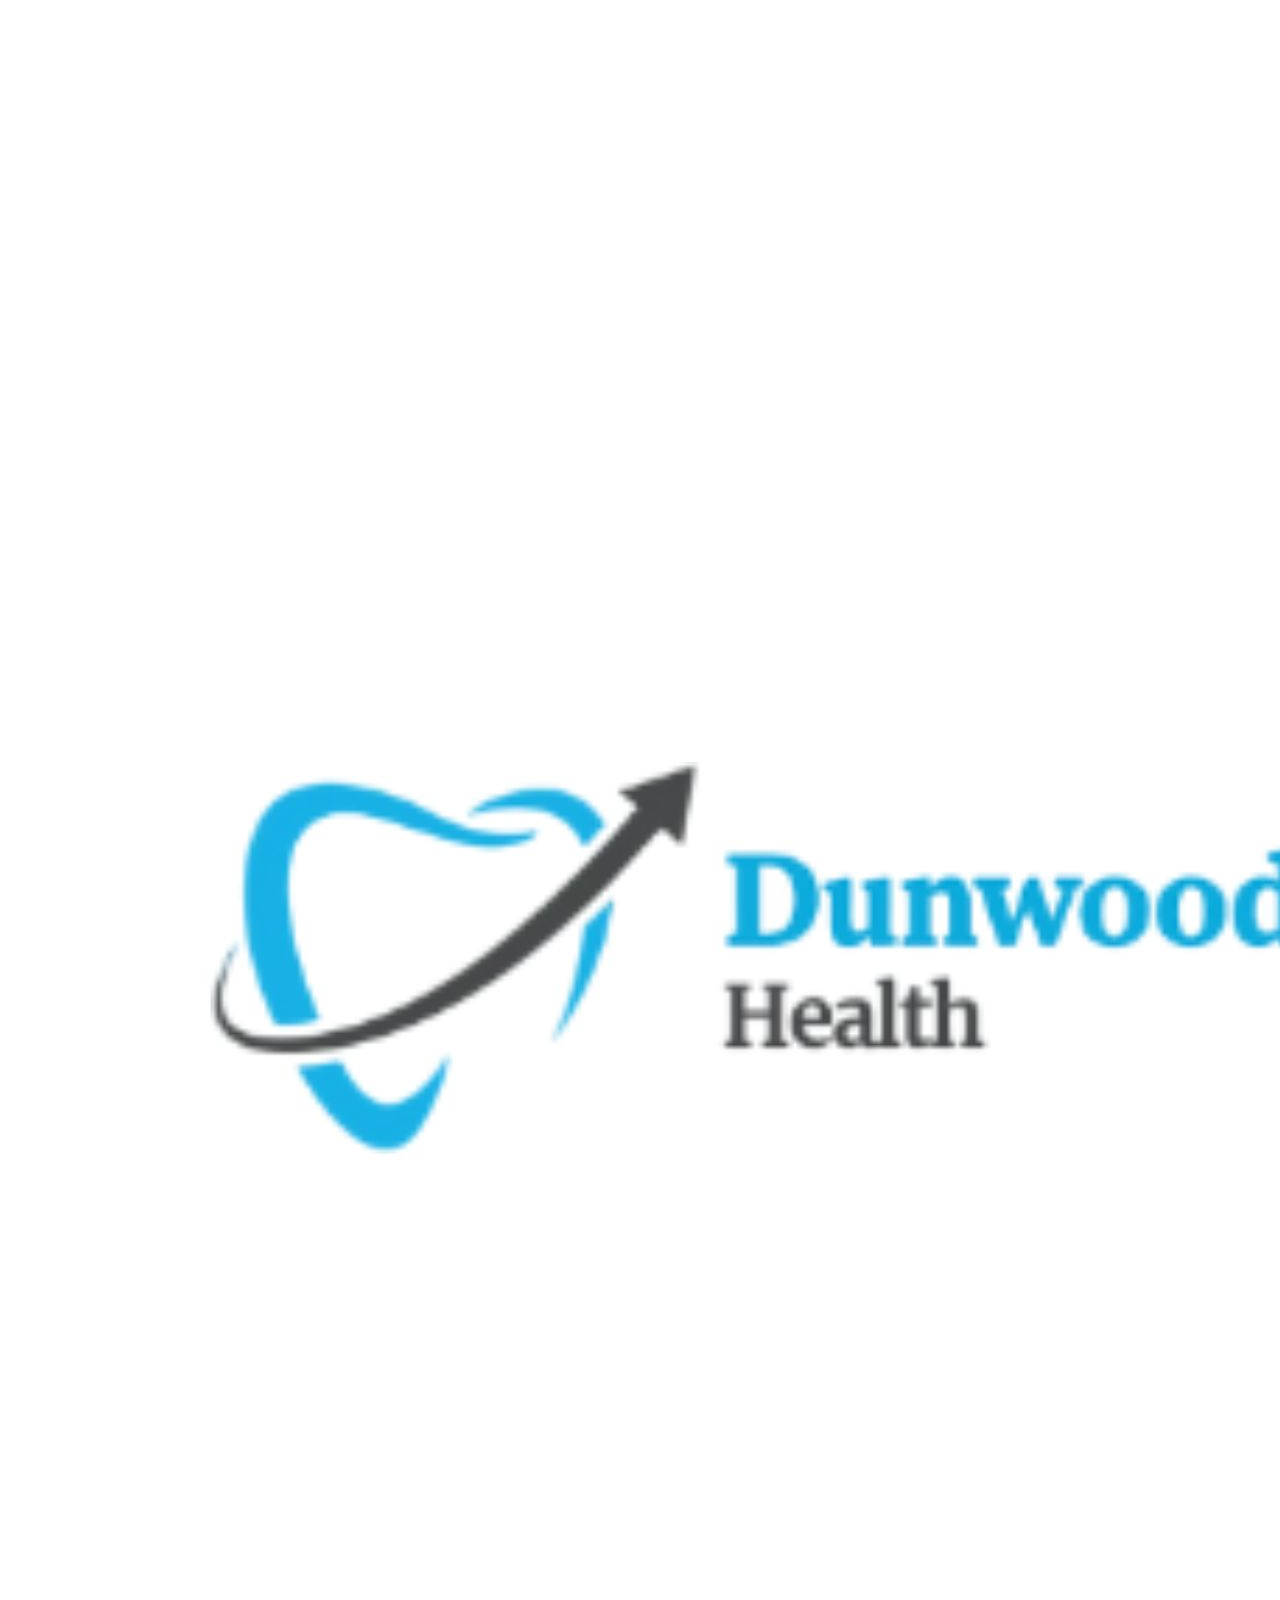
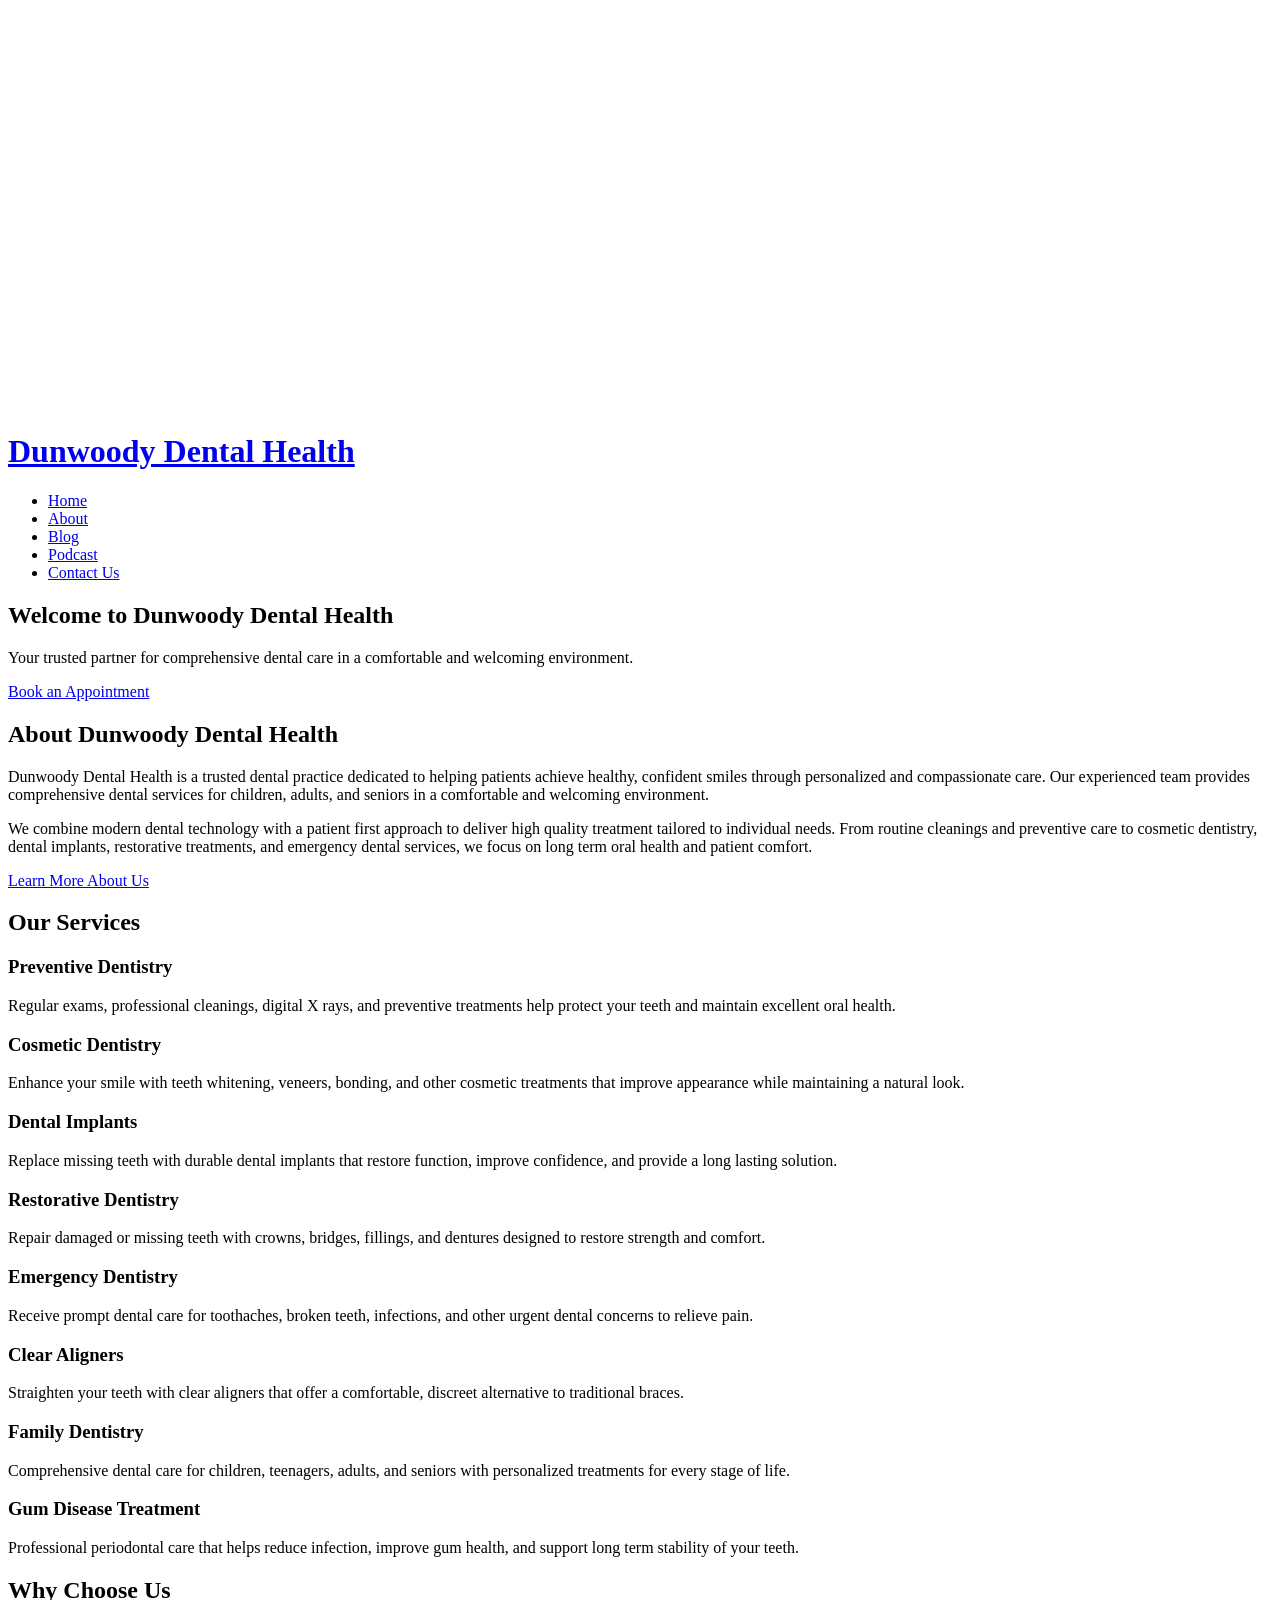
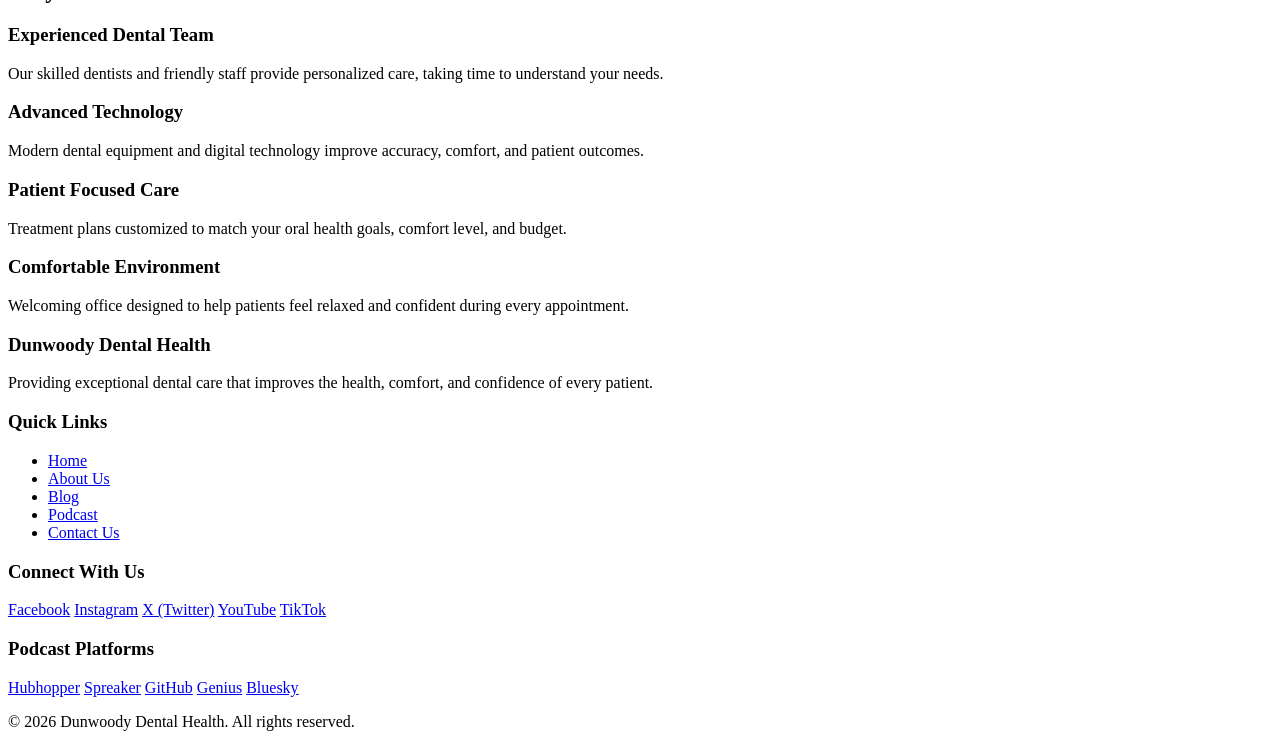
==== index.html @ 41a3503b "Create index.html" ====
<!DOCTYPE html>
<html lang="en">
<head>
    <meta charset="UTF-8">
    <meta name="viewport" content="width=device-width, initial-scale=1.0">
    <meta name="description" content="Dunwoody Dental Health - Trusted dental practice providing comprehensive care for children, adults, and seniors.">
    <meta name="keywords" content="dentist, dental care, Dunwoody, family dentistry, cosmetic dentistry, dental implants">
    <meta property="og:title" content="Dunwoody Dental Health">
    <meta property="og:description" content="Trusted dental practice dedicated to helping patients achieve healthy, confident smiles.">
    <meta property="og:image" content="Dunwoody Dental Health Logo.jpg">
    <meta property="og:url" content="https://dunwoodydentalhealth.github.io">
    <link rel="icon" href="Dunwoody Dental Health Logo.jpg" type="image/jpeg">
    <link rel="stylesheet" href="styles.css">
    <title>Home - Dunwoody Dental Health</title>
</head>
<body>
    <header>
        <div class="logo-container">
            <img src="Dunwoody Dental Health Logo.jpg" alt="Dunwoody Dental Health Logo" class="logo">
            <h1><a href="index.html">Dunwoody Dental Health</a></h1>
        </div>
        <nav>
            <ul>
                <li><a href="index.html" class="active">Home</a></li>
                <li><a href="about.html">About</a></li>
                <li><a href="blog.html">Blog</a></li>
                <li><a href="podcast.html">Podcast</a></li>
                <li><a href="contact.html">Contact Us</a></li>
            </ul>
        </nav>
    </header>

    <main>
        <section class="hero">
            <h2>Welcome to Dunwoody Dental Health</h2>
            <p>Your trusted partner for comprehensive dental care in a comfortable and welcoming environment.</p>
            <a href="contact.html" class="cta-button">Book an Appointment</a>
        </section>

        <section class="about-preview">
            <h2>About Dunwoody Dental Health</h2>
            <p>Dunwoody Dental Health is a trusted dental practice dedicated to helping patients achieve healthy, confident smiles through personalized and compassionate care. Our experienced team provides comprehensive dental services for children, adults, and seniors in a comfortable and welcoming environment.</p>
            <p>We combine modern dental technology with a patient first approach to deliver high quality treatment tailored to individual needs. From routine cleanings and preventive care to cosmetic dentistry, dental implants, restorative treatments, and emergency dental services, we focus on long term oral health and patient comfort.</p>
            <a href="about.html" class="read-more">Learn More About Us</a>
        </section>

        <section class="services">
            <h2>Our Services</h2>
            <div class="services-grid">
                <div class="service-card">
                    <h3>Preventive Dentistry</h3>
                    <p>Regular exams, professional cleanings, digital X rays, and preventive treatments help protect your teeth and maintain excellent oral health.</p>
                </div>
                <div class="service-card">
                    <h3>Cosmetic Dentistry</h3>
                    <p>Enhance your smile with teeth whitening, veneers, bonding, and other cosmetic treatments that improve appearance while maintaining a natural look.</p>
                </div>
                <div class="service-card">
                    <h3>Dental Implants</h3>
                    <p>Replace missing teeth with durable dental implants that restore function, improve confidence, and provide a long lasting solution.</p>
                </div>
                <div class="service-card">
                    <h3>Restorative Dentistry</h3>
                    <p>Repair damaged or missing teeth with crowns, bridges, fillings, and dentures designed to restore strength and comfort.</p>
                </div>
                <div class="service-card">
                    <h3>Emergency Dentistry</h3>
                    <p>Receive prompt dental care for toothaches, broken teeth, infections, and other urgent dental concerns to relieve pain.</p>
                </div>
                <div class="service-card">
                    <h3>Clear Aligners</h3>
                    <p>Straighten your teeth with clear aligners that offer a comfortable, discreet alternative to traditional braces.</p>
                </div>
                <div class="service-card">
                    <h3>Family Dentistry</h3>
                    <p>Comprehensive dental care for children, teenagers, adults, and seniors with personalized treatments for every stage of life.</p>
                </div>
                <div class="service-card">
                    <h3>Gum Disease Treatment</h3>
                    <p>Professional periodontal care that helps reduce infection, improve gum health, and support long term stability of your teeth.</p>
                </div>
            </div>
        </section>

        <section class="why-choose-us">
            <h2>Why Choose Us</h2>
            <div class="features-grid">
                <div class="feature">
                    <h3>Experienced Dental Team</h3>
                    <p>Our skilled dentists and friendly staff provide personalized care, taking time to understand your needs.</p>
                </div>
                <div class="feature">
                    <h3>Advanced Technology</h3>
                    <p>Modern dental equipment and digital technology improve accuracy, comfort, and patient outcomes.</p>
                </div>
                <div class="feature">
                    <h3>Patient Focused Care</h3>
                    <p>Treatment plans customized to match your oral health goals, comfort level, and budget.</p>
                </div>
                <div class="feature">
                    <h3>Comfortable Environment</h3>
                    <p>Welcoming office designed to help patients feel relaxed and confident during every appointment.</p>
                </div>
            </div>
        </section>
    </main>

    <footer>
        <div class="footer-content">
            <div class="footer-section">
                <h3>Dunwoody Dental Health</h3>
                <p>Providing exceptional dental care that improves the health, comfort, and confidence of every patient.</p>
            </div>
            <div class="footer-section">
                <h3>Quick Links</h3>
                <ul>
                    <li><a href="index.html">Home</a></li>
                    <li><a href="about.html">About Us</a></li>
                    <li><a href="blog.html">Blog</a></li>
                    <li><a href="podcast.html">Podcast</a></li>
                    <li><a href="contact.html">Contact Us</a></li>
                </ul>
            </div>
            <div class="footer-section">
                <h3>Connect With Us</h3>
                <div class="social-links">
                    <a href="https://www.facebook.com/DunwoodyDentalHealth/" target="_blank" rel="noopener noreferrer">Facebook</a>
                    <a href="https://www.instagram.com/dunwoodydentalhealth/?hl=en" target="_blank" rel="noopener noreferrer">Instagram</a>
                    <a href="https://x.com/Dunwoody_dds" target="_blank" rel="noopener noreferrer">X (Twitter)</a>
                    <a href="https://www.youtube.com/@DunwoodyDentalHealth" target="_blank" rel="noopener noreferrer">YouTube</a>
                    <a href="https://www.tiktok.com/@dunwoodydentalhealth" target="_blank" rel="noopener noreferrer">TikTok</a>
                </div>
            </div>
            <div class="footer-section">
                <h3>Podcast Platforms</h3>
                <div class="social-links">
                    <a href="https://studio.hubhopper.com/podcasts/484745/details" target="_blank" rel="noopener noreferrer">Hubhopper</a>
                    <a href="https://www.spreaker.com/podcast/dunwoody-dental-health--7138292" target="_blank" rel="noopener noreferrer">Spreaker</a>
                    <a href="https://github.com/dunwoodydentalhealth" target="_blank" rel="noopener noreferrer">GitHub</a>
                    <a href="https://genius.com/dunwoodydentalhealth" target="_blank" rel="noopener noreferrer">Genius</a>
                    <a href="http://bsky.app/profile/dunwoodydental.bsky.social" target="_blank" rel="noopener noreferrer">Bluesky</a>
                </div>
            </div>
        </div>
        <div class="footer-bottom">
            <p>&copy; 2026 Dunwoody Dental Health. All rights reserved.</p>
        </div>
    </footer>
</body>
</html>
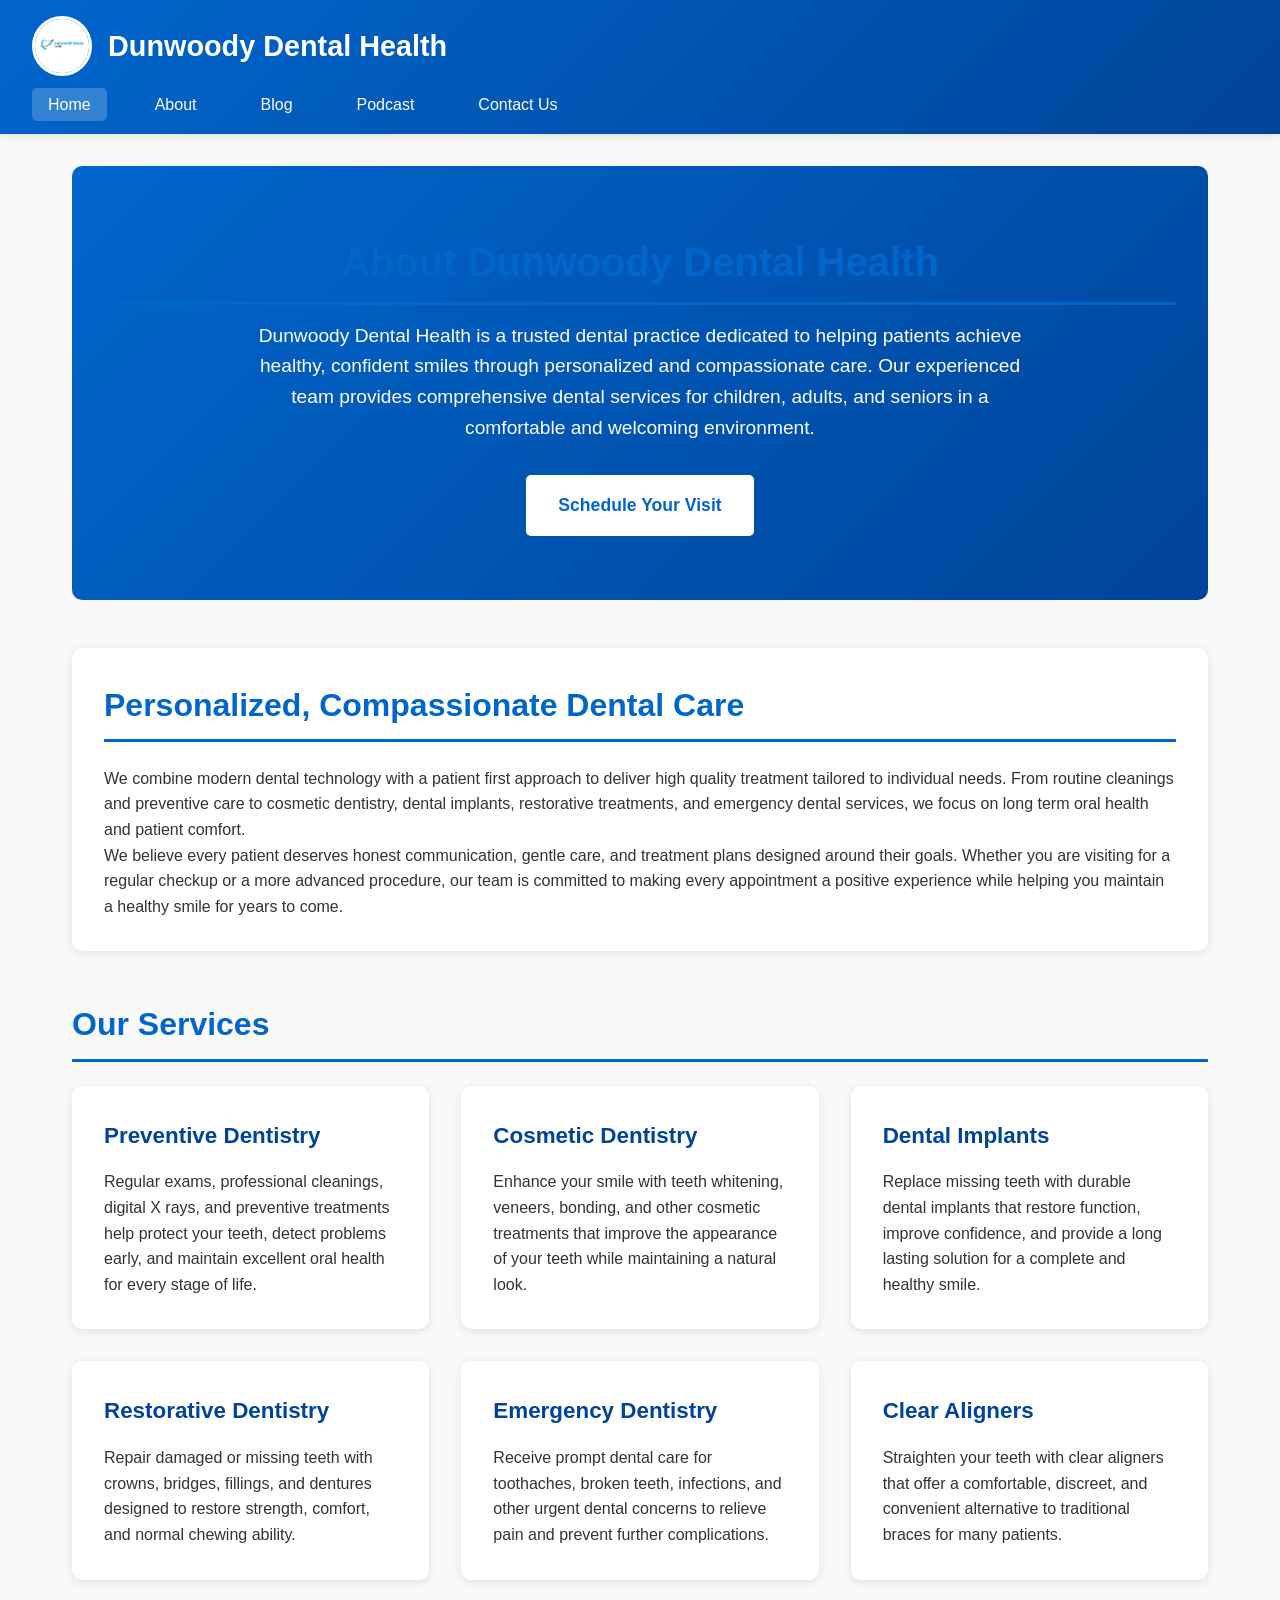
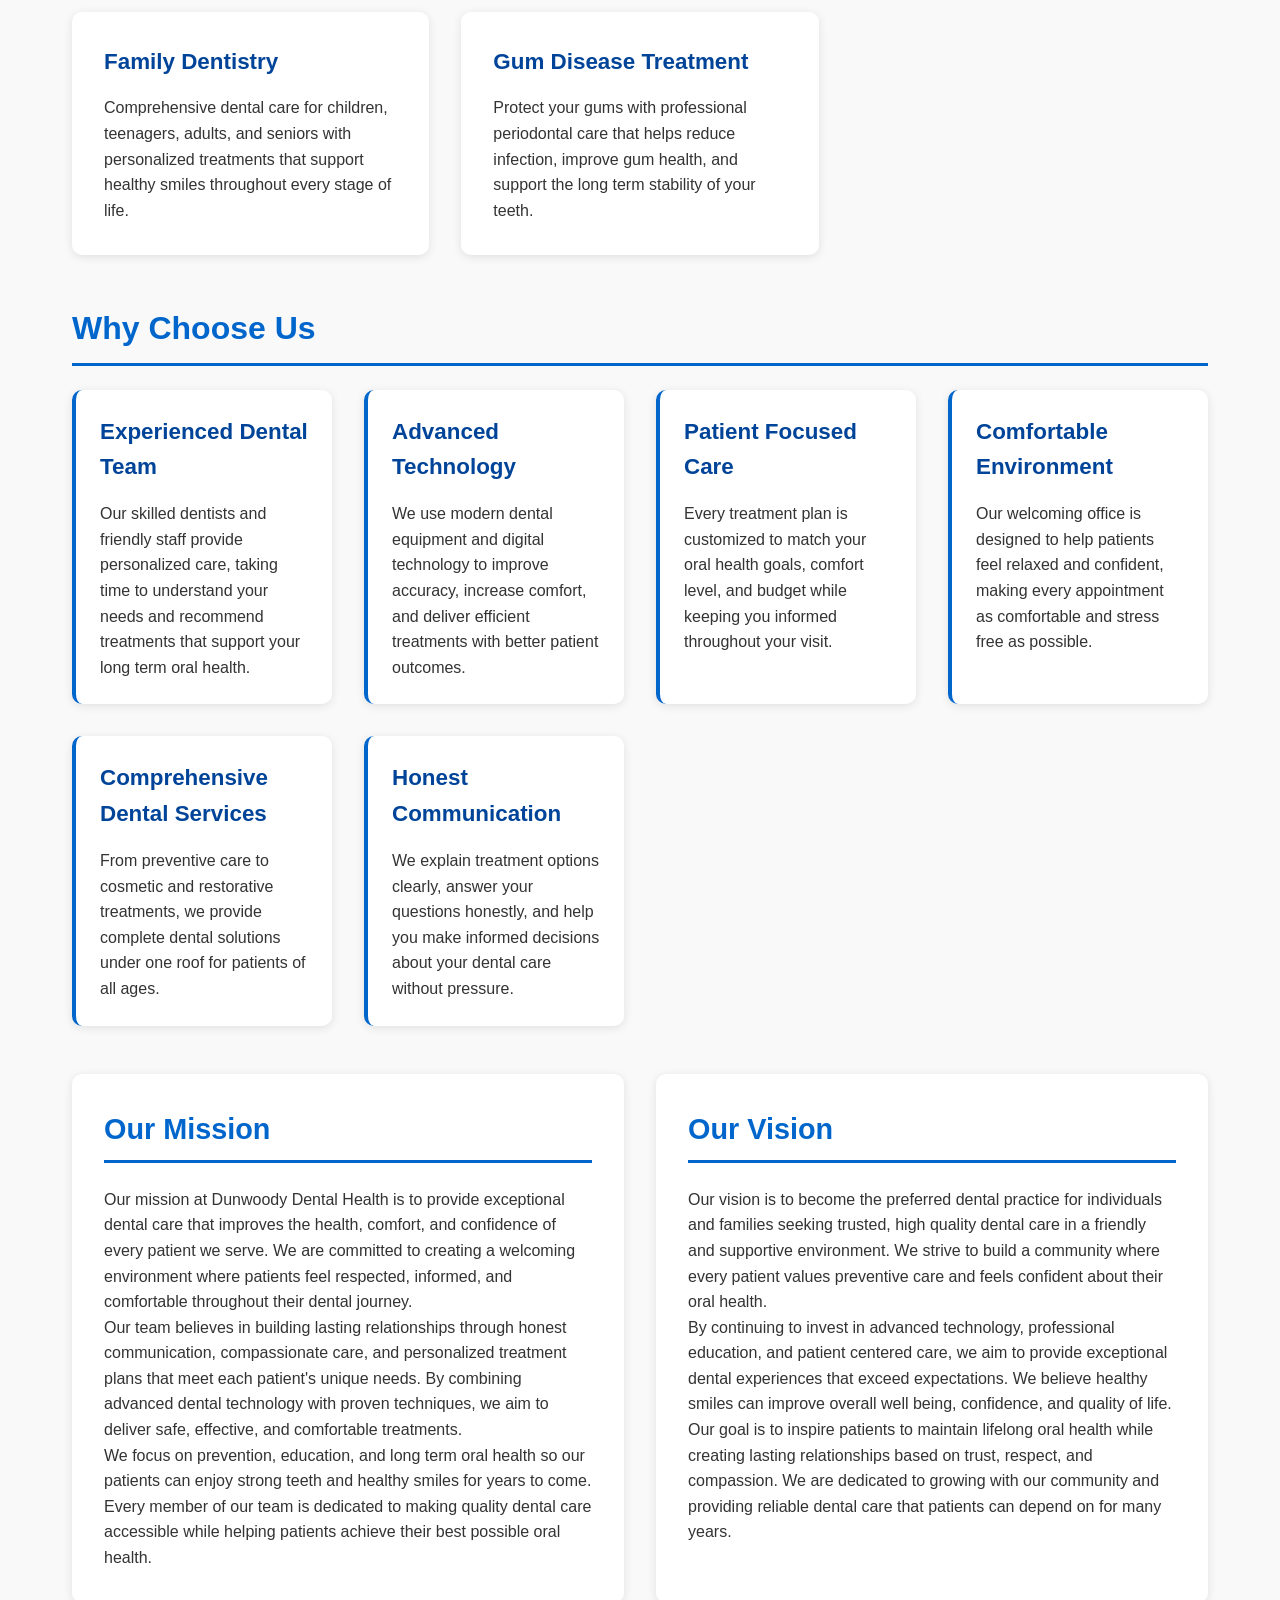
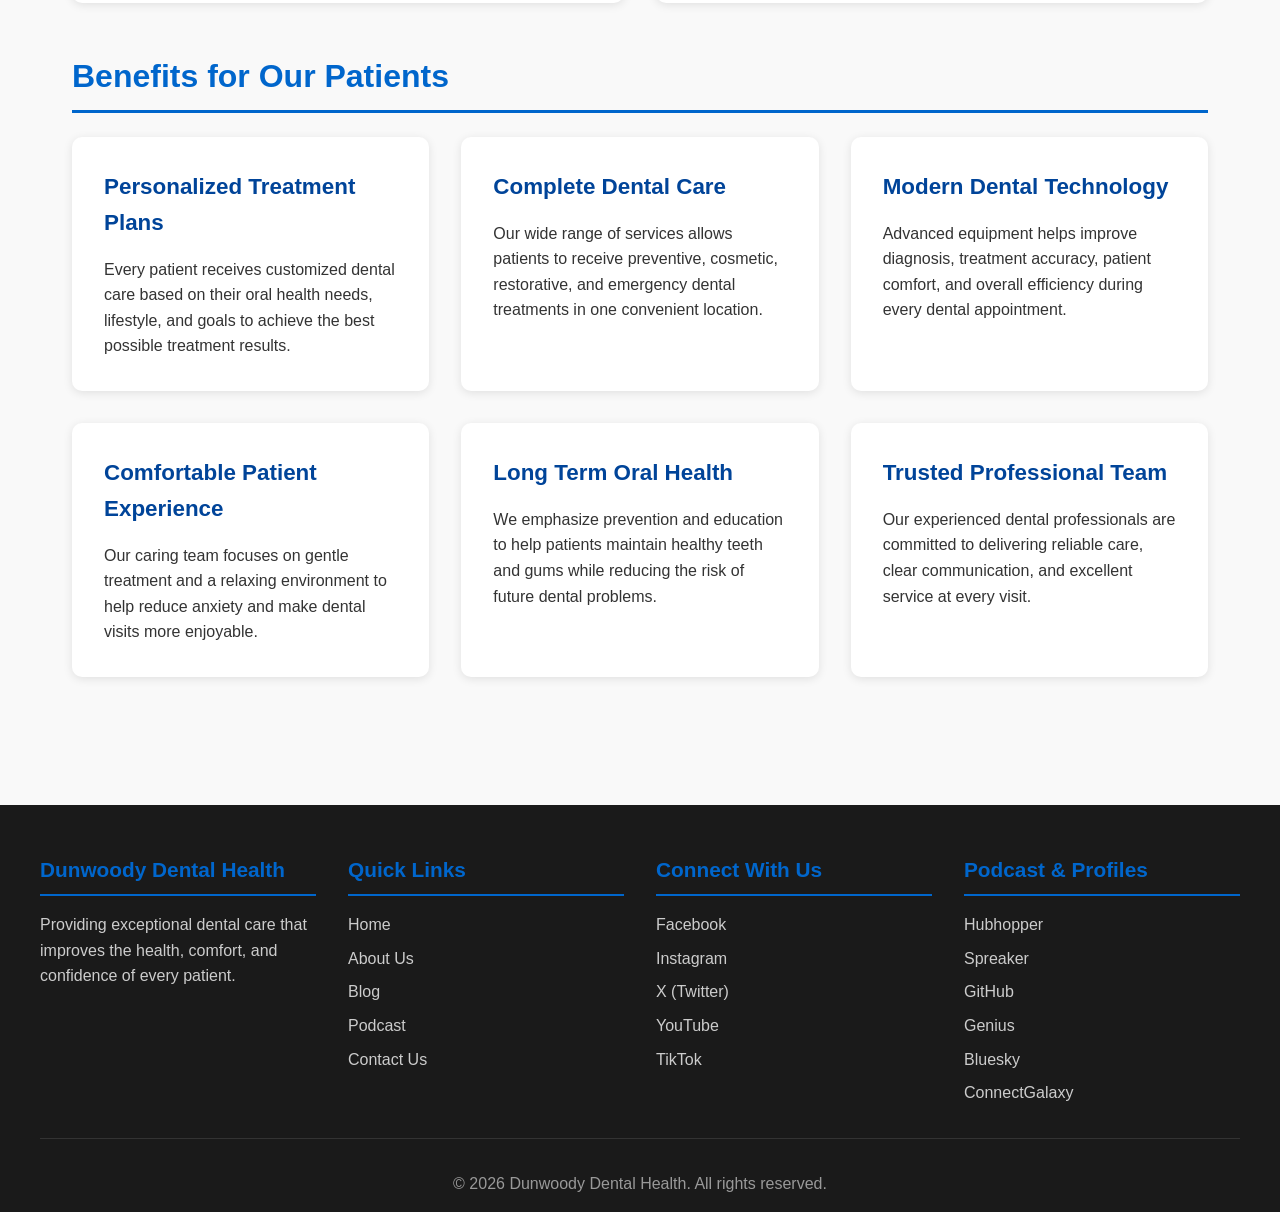
==== commit a4d53a8b: "Update index.html" ====
--- a/index.html
+++ b/index.html
@@ -3,13 +3,20 @@
 <head>
     <meta charset="UTF-8">
     <meta name="viewport" content="width=device-width, initial-scale=1.0">
-    <meta name="description" content="Dunwoody Dental Health - Trusted dental practice providing comprehensive care for children, adults, and seniors.">
-    <meta name="keywords" content="dentist, dental care, Dunwoody, family dentistry, cosmetic dentistry, dental implants">
+    <meta name="description" content="Dunwoody Dental Health is a trusted dental practice dedicated to helping patients achieve healthy, confident smiles through personalized and compassionate care.">
+    <meta name="keywords" content="Dunwoody Dental Health, dentist, dental care, preventive dentistry, cosmetic dentistry, dental implants, restorative dentistry, emergency dentistry, clear aligners, family dentistry, gum disease treatment">
     <meta property="og:title" content="Dunwoody Dental Health">
-    <meta property="og:description" content="Trusted dental practice dedicated to helping patients achieve healthy, confident smiles.">
+    <meta property="og:description" content="Trusted dental practice providing comprehensive dental services for children, adults, and seniors.">
     <meta property="og:image" content="Dunwoody Dental Health Logo.jpg">
-    <meta property="og:url" content="https://dunwoodydentalhealth.github.io">
+    <meta property="og:url" content="https://dunwoodydentalhealth.github.io/index.html">
+    <meta property="og:type" content="website">
+    <meta property="og:locale" content="en_US">
+    <meta property="og:site_name" content="Dunwoody Dental Health">
     <link rel="icon" href="Dunwoody Dental Health Logo.jpg" type="image/jpeg">
+    <link rel="canonical" href="https://dunwoodydentalhealth.github.io/index.html">
+    <link rel="manifest" href="manifest.json">
+    <meta name="theme-color" content="#0066cc">
+    <meta name="robots" content="index, follow">
     <link rel="stylesheet" href="styles.css">
     <title>Home - Dunwoody Dental Health</title>
 </head>
@@ -31,80 +38,139 @@
     </header>
 
     <main>
+        <!-- Hero / Intro -->
         <section class="hero">
-            <h2>Welcome to Dunwoody Dental Health</h2>
-            <p>Your trusted partner for comprehensive dental care in a comfortable and welcoming environment.</p>
-            <a href="contact.html" class="cta-button">Book an Appointment</a>
-        </section>
-
-        <section class="about-preview">
             <h2>About Dunwoody Dental Health</h2>
             <p>Dunwoody Dental Health is a trusted dental practice dedicated to helping patients achieve healthy, confident smiles through personalized and compassionate care. Our experienced team provides comprehensive dental services for children, adults, and seniors in a comfortable and welcoming environment.</p>
+            <a href="contact.html" class="cta-button">Schedule Your Visit</a>
+        </section>
+
+        <!-- About Summary -->
+        <section class="about-preview">
+            <h2>Personalized, Compassionate Dental Care</h2>
             <p>We combine modern dental technology with a patient first approach to deliver high quality treatment tailored to individual needs. From routine cleanings and preventive care to cosmetic dentistry, dental implants, restorative treatments, and emergency dental services, we focus on long term oral health and patient comfort.</p>
-            <a href="about.html" class="read-more">Learn More About Us</a>
-        </section>
-
+            <p>We believe every patient deserves honest communication, gentle care, and treatment plans designed around their goals. Whether you are visiting for a regular checkup or a more advanced procedure, our team is committed to making every appointment a positive experience while helping you maintain a healthy smile for years to come.</p>
+        </section>
+
+        <!-- Services -->
         <section class="services">
             <h2>Our Services</h2>
             <div class="services-grid">
                 <div class="service-card">
                     <h3>Preventive Dentistry</h3>
-                    <p>Regular exams, professional cleanings, digital X rays, and preventive treatments help protect your teeth and maintain excellent oral health.</p>
+                    <p>Regular exams, professional cleanings, digital X rays, and preventive treatments help protect your teeth, detect problems early, and maintain excellent oral health for every stage of life.</p>
                 </div>
                 <div class="service-card">
                     <h3>Cosmetic Dentistry</h3>
-                    <p>Enhance your smile with teeth whitening, veneers, bonding, and other cosmetic treatments that improve appearance while maintaining a natural look.</p>
+                    <p>Enhance your smile with teeth whitening, veneers, bonding, and other cosmetic treatments that improve the appearance of your teeth while maintaining a natural look.</p>
                 </div>
                 <div class="service-card">
                     <h3>Dental Implants</h3>
-                    <p>Replace missing teeth with durable dental implants that restore function, improve confidence, and provide a long lasting solution.</p>
+                    <p>Replace missing teeth with durable dental implants that restore function, improve confidence, and provide a long lasting solution for a complete and healthy smile.</p>
                 </div>
                 <div class="service-card">
                     <h3>Restorative Dentistry</h3>
-                    <p>Repair damaged or missing teeth with crowns, bridges, fillings, and dentures designed to restore strength and comfort.</p>
+                    <p>Repair damaged or missing teeth with crowns, bridges, fillings, and dentures designed to restore strength, comfort, and normal chewing ability.</p>
                 </div>
                 <div class="service-card">
                     <h3>Emergency Dentistry</h3>
-                    <p>Receive prompt dental care for toothaches, broken teeth, infections, and other urgent dental concerns to relieve pain.</p>
+                    <p>Receive prompt dental care for toothaches, broken teeth, infections, and other urgent dental concerns to relieve pain and prevent further complications.</p>
                 </div>
                 <div class="service-card">
                     <h3>Clear Aligners</h3>
-                    <p>Straighten your teeth with clear aligners that offer a comfortable, discreet alternative to traditional braces.</p>
+                    <p>Straighten your teeth with clear aligners that offer a comfortable, discreet, and convenient alternative to traditional braces for many patients.</p>
                 </div>
                 <div class="service-card">
                     <h3>Family Dentistry</h3>
-                    <p>Comprehensive dental care for children, teenagers, adults, and seniors with personalized treatments for every stage of life.</p>
+                    <p>Comprehensive dental care for children, teenagers, adults, and seniors with personalized treatments that support healthy smiles throughout every stage of life.</p>
                 </div>
                 <div class="service-card">
                     <h3>Gum Disease Treatment</h3>
-                    <p>Professional periodontal care that helps reduce infection, improve gum health, and support long term stability of your teeth.</p>
-                </div>
-            </div>
-        </section>
-
+                    <p>Protect your gums with professional periodontal care that helps reduce infection, improve gum health, and support the long term stability of your teeth.</p>
+                </div>
+            </div>
+        </section>
+
+        <!-- Why Choose Us -->
         <section class="why-choose-us">
             <h2>Why Choose Us</h2>
             <div class="features-grid">
                 <div class="feature">
                     <h3>Experienced Dental Team</h3>
-                    <p>Our skilled dentists and friendly staff provide personalized care, taking time to understand your needs.</p>
+                    <p>Our skilled dentists and friendly staff provide personalized care, taking time to understand your needs and recommend treatments that support your long term oral health.</p>
                 </div>
                 <div class="feature">
                     <h3>Advanced Technology</h3>
-                    <p>Modern dental equipment and digital technology improve accuracy, comfort, and patient outcomes.</p>
+                    <p>We use modern dental equipment and digital technology to improve accuracy, increase comfort, and deliver efficient treatments with better patient outcomes.</p>
                 </div>
                 <div class="feature">
                     <h3>Patient Focused Care</h3>
-                    <p>Treatment plans customized to match your oral health goals, comfort level, and budget.</p>
+                    <p>Every treatment plan is customized to match your oral health goals, comfort level, and budget while keeping you informed throughout your visit.</p>
                 </div>
                 <div class="feature">
                     <h3>Comfortable Environment</h3>
-                    <p>Welcoming office designed to help patients feel relaxed and confident during every appointment.</p>
+                    <p>Our welcoming office is designed to help patients feel relaxed and confident, making every appointment as comfortable and stress free as possible.</p>
+                </div>
+                <div class="feature">
+                    <h3>Comprehensive Dental Services</h3>
+                    <p>From preventive care to cosmetic and restorative treatments, we provide complete dental solutions under one roof for patients of all ages.</p>
+                </div>
+                <div class="feature">
+                    <h3>Honest Communication</h3>
+                    <p>We explain treatment options clearly, answer your questions honestly, and help you make informed decisions about your dental care without pressure.</p>
+                </div>
+            </div>
+        </section>
+
+        <!-- Mission & Vision -->
+        <section class="mission-vision">
+            <div class="mission">
+                <h2>Our Mission</h2>
+                <p>Our mission at Dunwoody Dental Health is to provide exceptional dental care that improves the health, comfort, and confidence of every patient we serve. We are committed to creating a welcoming environment where patients feel respected, informed, and comfortable throughout their dental journey.</p>
+                <p>Our team believes in building lasting relationships through honest communication, compassionate care, and personalized treatment plans that meet each patient's unique needs. By combining advanced dental technology with proven techniques, we aim to deliver safe, effective, and comfortable treatments.</p>
+                <p>We focus on prevention, education, and long term oral health so our patients can enjoy strong teeth and healthy smiles for years to come. Every member of our team is dedicated to making quality dental care accessible while helping patients achieve their best possible oral health.</p>
+            </div>
+            <div class="vision">
+                <h2>Our Vision</h2>
+                <p>Our vision is to become the preferred dental practice for individuals and families seeking trusted, high quality dental care in a friendly and supportive environment. We strive to build a community where every patient values preventive care and feels confident about their oral health.</p>
+                <p>By continuing to invest in advanced technology, professional education, and patient centered care, we aim to provide exceptional dental experiences that exceed expectations. We believe healthy smiles can improve overall well being, confidence, and quality of life.</p>
+                <p>Our goal is to inspire patients to maintain lifelong oral health while creating lasting relationships based on trust, respect, and compassion. We are dedicated to growing with our community and providing reliable dental care that patients can depend on for many years.</p>
+            </div>
+        </section>
+
+        <!-- Benefits -->
+        <section class="benefits">
+            <h2>Benefits for Our Patients</h2>
+            <div class="benefits-grid">
+                <div class="benefit-card">
+                    <h3>Personalized Treatment Plans</h3>
+                    <p>Every patient receives customized dental care based on their oral health needs, lifestyle, and goals to achieve the best possible treatment results.</p>
+                </div>
+                <div class="benefit-card">
+                    <h3>Complete Dental Care</h3>
+                    <p>Our wide range of services allows patients to receive preventive, cosmetic, restorative, and emergency dental treatments in one convenient location.</p>
+                </div>
+                <div class="benefit-card">
+                    <h3>Modern Dental Technology</h3>
+                    <p>Advanced equipment helps improve diagnosis, treatment accuracy, patient comfort, and overall efficiency during every dental appointment.</p>
+                </div>
+                <div class="benefit-card">
+                    <h3>Comfortable Patient Experience</h3>
+                    <p>Our caring team focuses on gentle treatment and a relaxing environment to help reduce anxiety and make dental visits more enjoyable.</p>
+                </div>
+                <div class="benefit-card">
+                    <h3>Long Term Oral Health</h3>
+                    <p>We emphasize prevention and education to help patients maintain healthy teeth and gums while reducing the risk of future dental problems.</p>
+                </div>
+                <div class="benefit-card">
+                    <h3>Trusted Professional Team</h3>
+                    <p>Our experienced dental professionals are committed to delivering reliable care, clear communication, and excellent service at every visit.</p>
                 </div>
             </div>
         </section>
     </main>
 
+    <!-- Footer (same as before with your links) -->
     <footer>
         <div class="footer-content">
             <div class="footer-section">
@@ -132,13 +198,14 @@
                 </div>
             </div>
             <div class="footer-section">
-                <h3>Podcast Platforms</h3>
+                <h3>Podcast & Profiles</h3>
                 <div class="social-links">
                     <a href="https://studio.hubhopper.com/podcasts/484745/details" target="_blank" rel="noopener noreferrer">Hubhopper</a>
                     <a href="https://www.spreaker.com/podcast/dunwoody-dental-health--7138292" target="_blank" rel="noopener noreferrer">Spreaker</a>
                     <a href="https://github.com/dunwoodydentalhealth" target="_blank" rel="noopener noreferrer">GitHub</a>
                     <a href="https://genius.com/dunwoodydentalhealth" target="_blank" rel="noopener noreferrer">Genius</a>
                     <a href="http://bsky.app/profile/dunwoodydental.bsky.social" target="_blank" rel="noopener noreferrer">Bluesky</a>
+                    <a href="https://connectgalaxy.com/dunwoodydentalhealth" target="_blank" rel="noopener noreferrer">ConnectGalaxy</a>
                 </div>
             </div>
         </div>
--- a/styles.css
+++ b/styles.css
@@ -0,0 +1,592 @@
+/* Global Styles */
+* {
+    margin: 0;
+    padding: 0;
+    box-sizing: border-box;
+}
+
+body {
+    font-family: 'Segoe UI', Tahoma, Geneva, Verdana, sans-serif;
+    line-height: 1.6;
+    color: #333;
+    background-color: #f9f9f9;
+}
+
+a {
+    text-decoration: none;
+    color: #0066cc;
+    transition: color 0.3s ease;
+}
+
+a:hover {
+    color: #004499;
+}
+
+/* Header */
+header {
+    background: linear-gradient(135deg, #0066cc 0%, #004499 100%);
+    color: white;
+    padding: 1rem 2rem;
+    position: sticky;
+    top: 0;
+    z-index: 1000;
+    box-shadow: 0 2px 10px rgba(0,0,0,0.1);
+}
+
+.logo-container {
+    display: flex;
+    align-items: center;
+    gap: 1rem;
+    margin-bottom: 1rem;
+}
+
+.logo {
+    width: 60px;
+    height: 60px;
+    border-radius: 50%;
+    object-fit: cover;
+    border: 3px solid white;
+}
+
+.logo-container h1 a {
+    color: white;
+    font-size: 1.8rem;
+    font-weight: 600;
+}
+
+.logo-container h1 a:hover {
+    color: #e6f2ff;
+}
+
+nav ul {
+    list-style: none;
+    display: flex;
+    gap: 2rem;
+    flex-wrap: wrap;
+}
+
+nav ul li a {
+    color: white;
+    padding: 0.5rem 1rem;
+    border-radius: 5px;
+    transition: background-color 0.3s ease;
+    font-weight: 500;
+}
+
+nav ul li a:hover,
+nav ul li a.active {
+    background-color: rgba(255, 255, 255, 0.2);
+    color: white;
+}
+
+/* Main Content */
+main {
+    max-width: 1200px;
+    margin: 0 auto;
+    padding: 2rem;
+}
+
+/* Hero Section */
+.hero {
+    background: linear-gradient(135deg, #0066cc 0%, #004499 100%);
+    color: white;
+    padding: 4rem 2rem;
+    text-align: center;
+    border-radius: 10px;
+    margin-bottom: 3rem;
+}
+
+.hero h2 {
+    font-size: 2.5rem;
+    margin-bottom: 1rem;
+}
+
+.hero p {
+    font-size: 1.2rem;
+    margin-bottom: 2rem;
+    max-width: 800px;
+    margin-left: auto;
+    margin-right: auto;
+}
+
+.cta-button {
+    display: inline-block;
+    background-color: white;
+    color: #0066cc;
+    padding: 1rem 2rem;
+    border-radius: 5px;
+    font-weight: 600;
+    font-size: 1.1rem;
+    transition: transform 0.3s ease, box-shadow 0.3s ease;
+}
+
+.cta-button:hover {
+    transform: translateY(-2px);
+    box-shadow: 0 5px 15px rgba(0,0,0,0.2);
+    color: #004499;
+}
+
+/* Page Header */
+.page-header {
+    background: linear-gradient(135deg, #0066cc 0%, #004499 100%);
+    color: white;
+    padding: 3rem 2rem;
+    text-align: center;
+    border-radius: 10px;
+    margin-bottom: 3rem;
+}
+
+.page-header h2 {
+    font-size: 2.5rem;
+    margin-bottom: 0.5rem;
+}
+
+.page-header p {
+    font-size: 1.2rem;
+    opacity: 0.95;
+}
+
+/* Sections */
+section {
+    margin-bottom: 3rem;
+}
+
+h2 {
+    color: #0066cc;
+    font-size: 2rem;
+    margin-bottom: 1.5rem;
+    border-bottom: 3px solid #0066cc;
+    padding-bottom: 0.5rem;
+}
+
+h3 {
+    color: #004499;
+    font-size: 1.4rem;
+    margin-bottom: 1rem;
+}
+
+/* About Preview */
+.about-preview {
+    background: white;
+    padding: 2rem;
+    border-radius: 10px;
+    box-shadow: 0 2px 10px rgba(0,0,0,0.1);
+    margin-bottom: 3rem;
+}
+
+.read-more {
+    display: inline-block;
+    margin-top: 1rem;
+    color: #0066cc;
+    font-weight: 600;
+    border-bottom: 2px solid #0066cc;
+    padding-bottom: 0.2rem;
+}
+
+.read-more:hover {
+    color: #004499;
+    border-bottom-color: #004499;
+}
+
+/* Services Grid */
+.services-grid {
+    display: grid;
+    grid-template-columns: repeat(auto-fit, minmax(280px, 1fr));
+    gap: 2rem;
+}
+
+.service-card {
+    background: white;
+    padding: 2rem;
+    border-radius: 10px;
+    box-shadow: 0 2px 10px rgba(0,0,0,0.1);
+    transition: transform 0.3s ease, box-shadow 0.3s ease;
+}
+
+.service-card:hover {
+    transform: translateY(-5px);
+    box-shadow: 0 5px 20px rgba(0,0,0,0.15);
+}
+
+/* Features Grid */
+.features-grid {
+    display: grid;
+    grid-template-columns: repeat(auto-fit, minmax(250px, 1fr));
+    gap: 2rem;
+}
+
+.feature {
+    background: white;
+    padding: 1.5rem;
+    border-radius: 10px;
+    box-shadow: 0 2px 10px rgba(0,0,0,0.1);
+    border-left: 4px solid #0066cc;
+}
+
+/* Mission & Vision */
+.mission-vision {
+    display: grid;
+    grid-template-columns: repeat(auto-fit, minmax(400px, 1fr));
+    gap: 2rem;
+    margin-bottom: 3rem;
+}
+
+.mission, .vision {
+    background: white;
+    padding: 2rem;
+    border-radius: 10px;
+    box-shadow: 0 2px 10px rgba(0,0,0,0.1);
+}
+
+.mission h2, .vision h2 {
+    font-size: 1.8rem;
+}
+
+/* Benefits Grid */
+.benefits-grid {
+    display: grid;
+    grid-template-columns: repeat(auto-fit, minmax(300px, 1fr));
+    gap: 2rem;
+}
+
+.benefit-card {
+    background: white;
+    padding: 2rem;
+    border-radius: 10px;
+    box-shadow: 0 2px 10px rgba(0,0,0,0.1);
+    transition: transform 0.3s ease;
+}
+
+.benefit-card:hover {
+    transform: translateY(-3px);
+}
+
+/* Blog Posts */
+.blog-posts {
+    display: flex;
+    flex-direction: column;
+    gap: 2rem;
+}
+
+.blog-post {
+    background: white;
+    padding: 2rem;
+    border-radius: 10px;
+    box-shadow: 0 2px 10px rgba(0,0,0,0.1);
+}
+
+.post-date {
+    color: #666;
+    font-size: 0.9rem;
+    margin-bottom: 1rem;
+    font-style: italic;
+}
+
+.blog-post ul {
+    margin: 1rem 0 1rem 2rem;
+}
+
+.blog-post li {
+    margin-bottom: 0.5rem;
+}
+
+/* Podcast */
+.podcast-info {
+    background: white;
+    padding: 2rem;
+    border-radius: 10px;
+    box-shadow: 0 2px 10px rgba(0,0,0,0.1);
+    margin-bottom: 2rem;
+}
+
+.podcast-episodes {
+    background: white;
+    padding: 2rem;
+    border-radius: 10px;
+    box-shadow: 0 2px 10px rgba(0,0,0,0.1);
+    margin-bottom: 2rem;
+}
+
+.episode {
+    padding: 1.5rem;
+    border-bottom: 1px solid #eee;
+}
+
+.episode:last-child {
+    border-bottom: none;
+}
+
+.listen-links {
+    background: white;
+    padding: 2rem;
+    border-radius: 10px;
+    box-shadow: 0 2px 10px rgba(0,0,0,0.1);
+    text-align: center;
+}
+
+.platform-links {
+    display: flex;
+    gap: 1rem;
+    justify-content: center;
+    flex-wrap: wrap;
+    margin-top: 1rem;
+}
+
+.platform-link {
+    display: inline-block;
+    background: #0066cc;
+    color: white;
+    padding: 0.8rem 1.5rem;
+    border-radius: 5px;
+    font-weight: 500;
+    transition: background-color 0.3s ease, transform 0.3s ease;
+}
+
+.platform-link:hover {
+    background: #004499;
+    transform: translateY(-2px);
+    color: white;
+}
+
+/* Contact */
+.contact-info {
+    display: grid;
+    grid-template-columns: repeat(auto-fit, minmax(300px, 1fr));
+    gap: 2rem;
+    margin-bottom: 3rem;
+}
+
+.contact-section {
+    background: white;
+    padding: 2rem;
+    border-radius: 10px;
+    box-shadow: 0 2px 10px rgba(0,0,0,0.1);
+}
+
+.hours-list {
+    list-style: none;
+    margin-top: 1rem;
+}
+
+.hours-list li {
+    padding: 0.5rem 0;
+    border-bottom: 1px solid #eee;
+}
+
+.hours-list li:last-child {
+    border-bottom: none;
+}
+
+.contact-form-section {
+    background: white;
+    padding: 2rem;
+    border-radius: 10px;
+    box-shadow: 0 2px 10px rgba(0,0,0,0.1);
+    margin-bottom: 2rem;
+}
+
+.contact-form {
+    display: flex;
+    flex-direction: column;
+    gap: 1.5rem;
+    max-width: 600px;
+    margin: 0 auto;
+}
+
+.form-group {
+    display: flex;
+    flex-direction: column;
+    gap: 0.5rem;
+}
+
+.form-group label {
+    font-weight: 600;
+    color: #333;
+}
+
+.form-group input,
+.form-group select,
+.form-group textarea {
+    padding: 0.8rem;
+    border: 2px solid #ddd;
+    border-radius: 5px;
+    font-size: 1rem;
+    font-family: inherit;
+    transition: border-color 0.3s ease;
+}
+
+.form-group input:focus,
+.form-group select:focus,
+.form-group textarea:focus {
+    outline: none;
+    border-color: #0066cc;
+}
+
+.submit-button {
+    background: #0066cc;
+    color: white;
+    padding: 1rem 2rem;
+    border: none;
+    border-radius: 5px;
+    font-size: 1.1rem;
+    font-weight: 600;
+    cursor: pointer;
+    transition: background-color 0.3s ease, transform 0.3s ease;
+}
+
+.submit-button:hover {
+    background: #004499;
+    transform: translateY(-2px);
+}
+
+.emergency-info {
+    background: #fff3cd;
+    border-left: 4px solid #ffc107;
+    padding: 2rem;
+    border-radius: 10px;
+}
+
+/* Footer */
+footer {
+    background: #1a1a1a;
+    color: white;
+    padding: 3rem 2rem 1rem;
+    margin-top: 3rem;
+}
+
+.footer-content {
+    max-width: 1200px;
+    margin: 0 auto;
+    display: grid;
+    grid-template-columns: repeat(auto-fit, minmax(250px, 1fr));
+    gap: 2rem;
+    margin-bottom: 2rem;
+}
+
+.footer-section h3 {
+    color: #0066cc;
+    font-size: 1.3rem;
+    margin-bottom: 1rem;
+    border-bottom: 2px solid #0066cc;
+    padding-bottom: 0.5rem;
+}
+
+.footer-section p {
+    color: #ccc;
+    line-height: 1.6;
+}
+
+.footer-section ul {
+    list-style: none;
+}
+
+.footer-section ul li {
+    margin-bottom: 0.5rem;
+}
+
+.footer-section ul li a {
+    color: #ccc;
+    transition: color 0.3s ease;
+}
+
+.footer-section ul li a:hover {
+    color: #0066cc;
+}
+
+.social-links {
+    display: flex;
+    flex-direction: column;
+    gap: 0.5rem;
+}
+
+.social-links a {
+    color: #ccc;
+    transition: color 0.3s ease;
+}
+
+.social-links a:hover {
+    color: #0066cc;
+}
+
+.footer-bottom {
+    max-width: 1200px;
+    margin: 0 auto;
+    padding-top: 2rem;
+    border-top: 1px solid #333;
+    text-align: center;
+    color: #999;
+}
+
+/* Responsive Design */
+@media (max-width: 768px) {
+    header {
+        padding: 1rem;
+    }
+
+    .logo-container h1 a {
+        font-size: 1.4rem;
+    }
+
+    nav ul {
+        gap: 1rem;
+    }
+
+    nav ul li a {
+        padding: 0.4rem 0.8rem;
+        font-size: 0.9rem;
+    }
+
+    .hero h2 {
+        font-size: 2rem;
+    }
+
+    .hero p {
+        font-size: 1rem;
+    }
+
+    main {
+        padding: 1rem;
+    }
+
+    h2 {
+        font-size: 1.6rem;
+    }
+
+    .mission-vision {
+        grid-template-columns: 1fr;
+    }
+
+    .footer-content {
+        grid-template-columns: 1fr;
+    }
+}
+
+@media (max-width: 480px) {
+    .logo {
+        width: 50px;
+        height: 50px;
+    }
+
+    .logo-container h1 a {
+        font-size: 1.2rem;
+    }
+
+    nav ul {
+        flex-direction: column;
+        gap: 0.5rem;
+    }
+
+    .hero {
+        padding: 2rem 1rem;
+    }
+
+    .hero h2 {
+        font-size: 1.6rem;
+    }
+
+    .services-grid,
+    .features-grid,
+    .benefits-grid {
+        grid-template-columns: 1fr;
+    }
+}
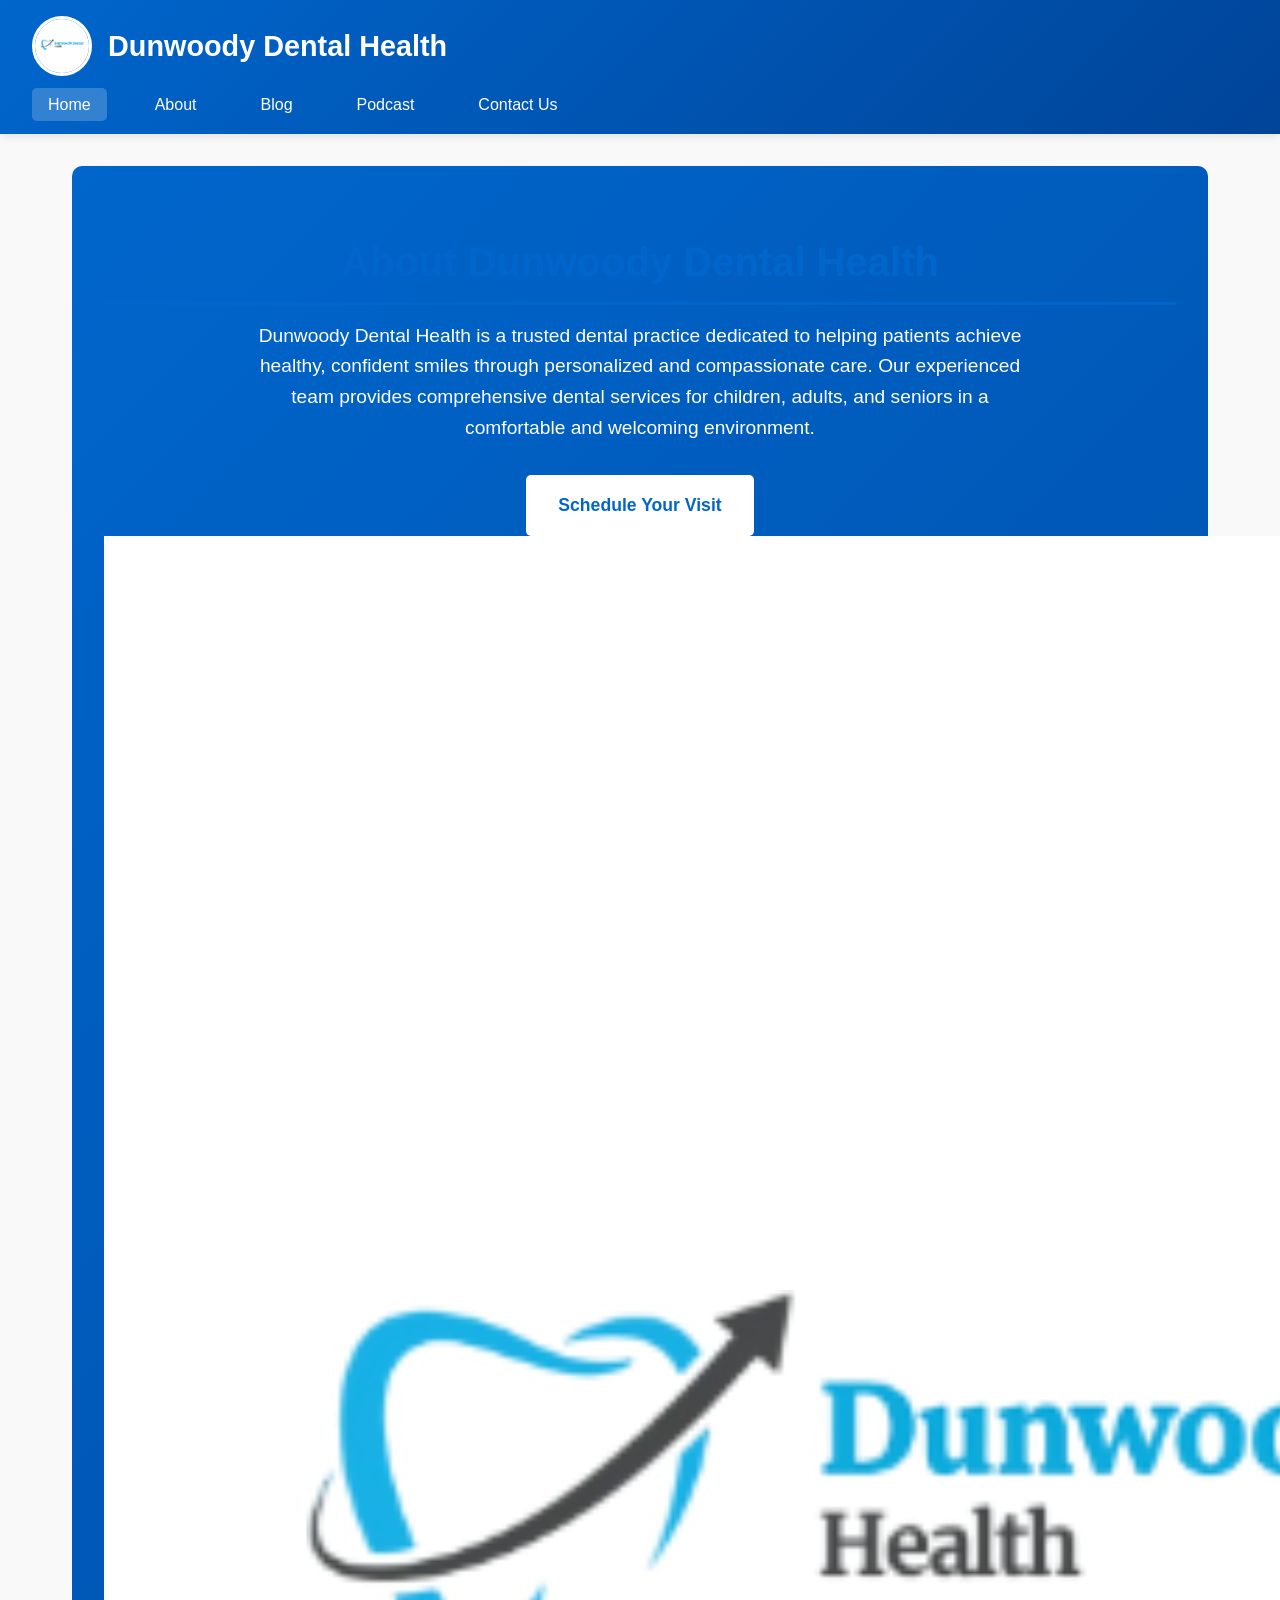
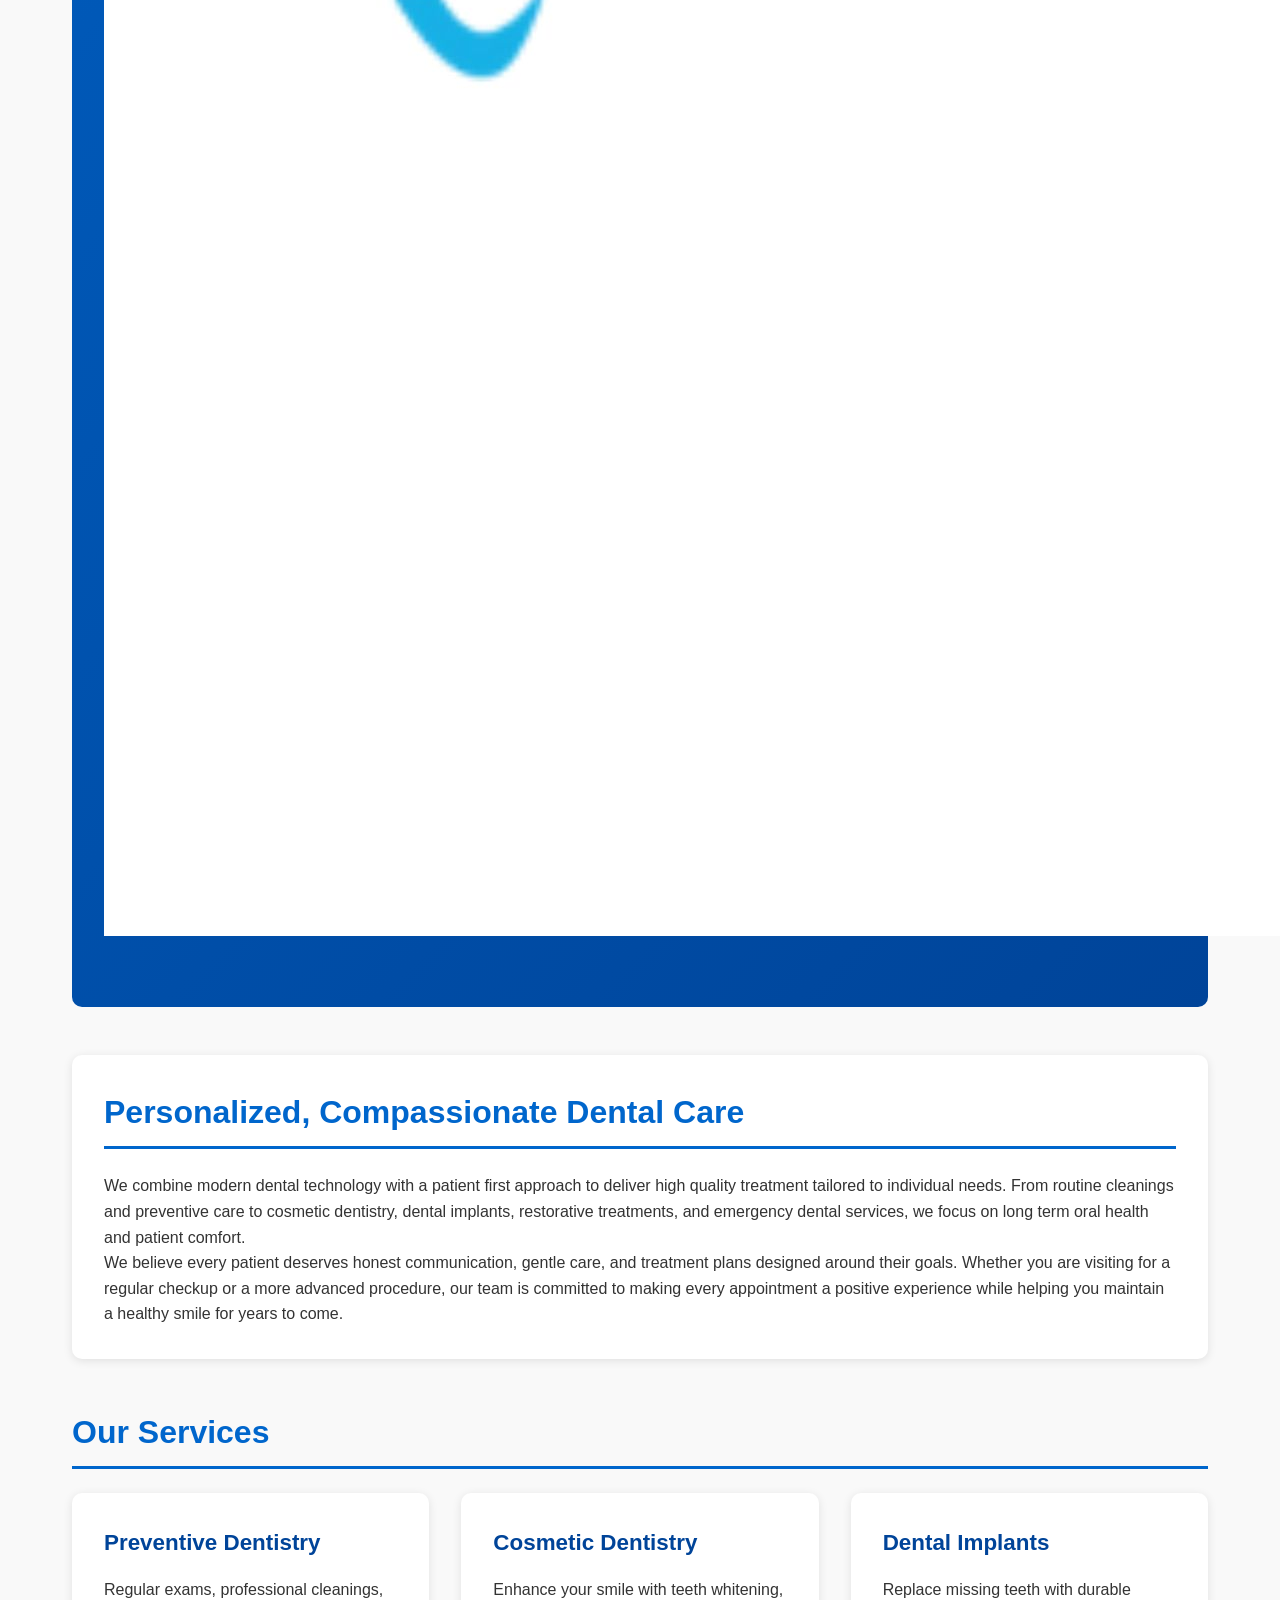
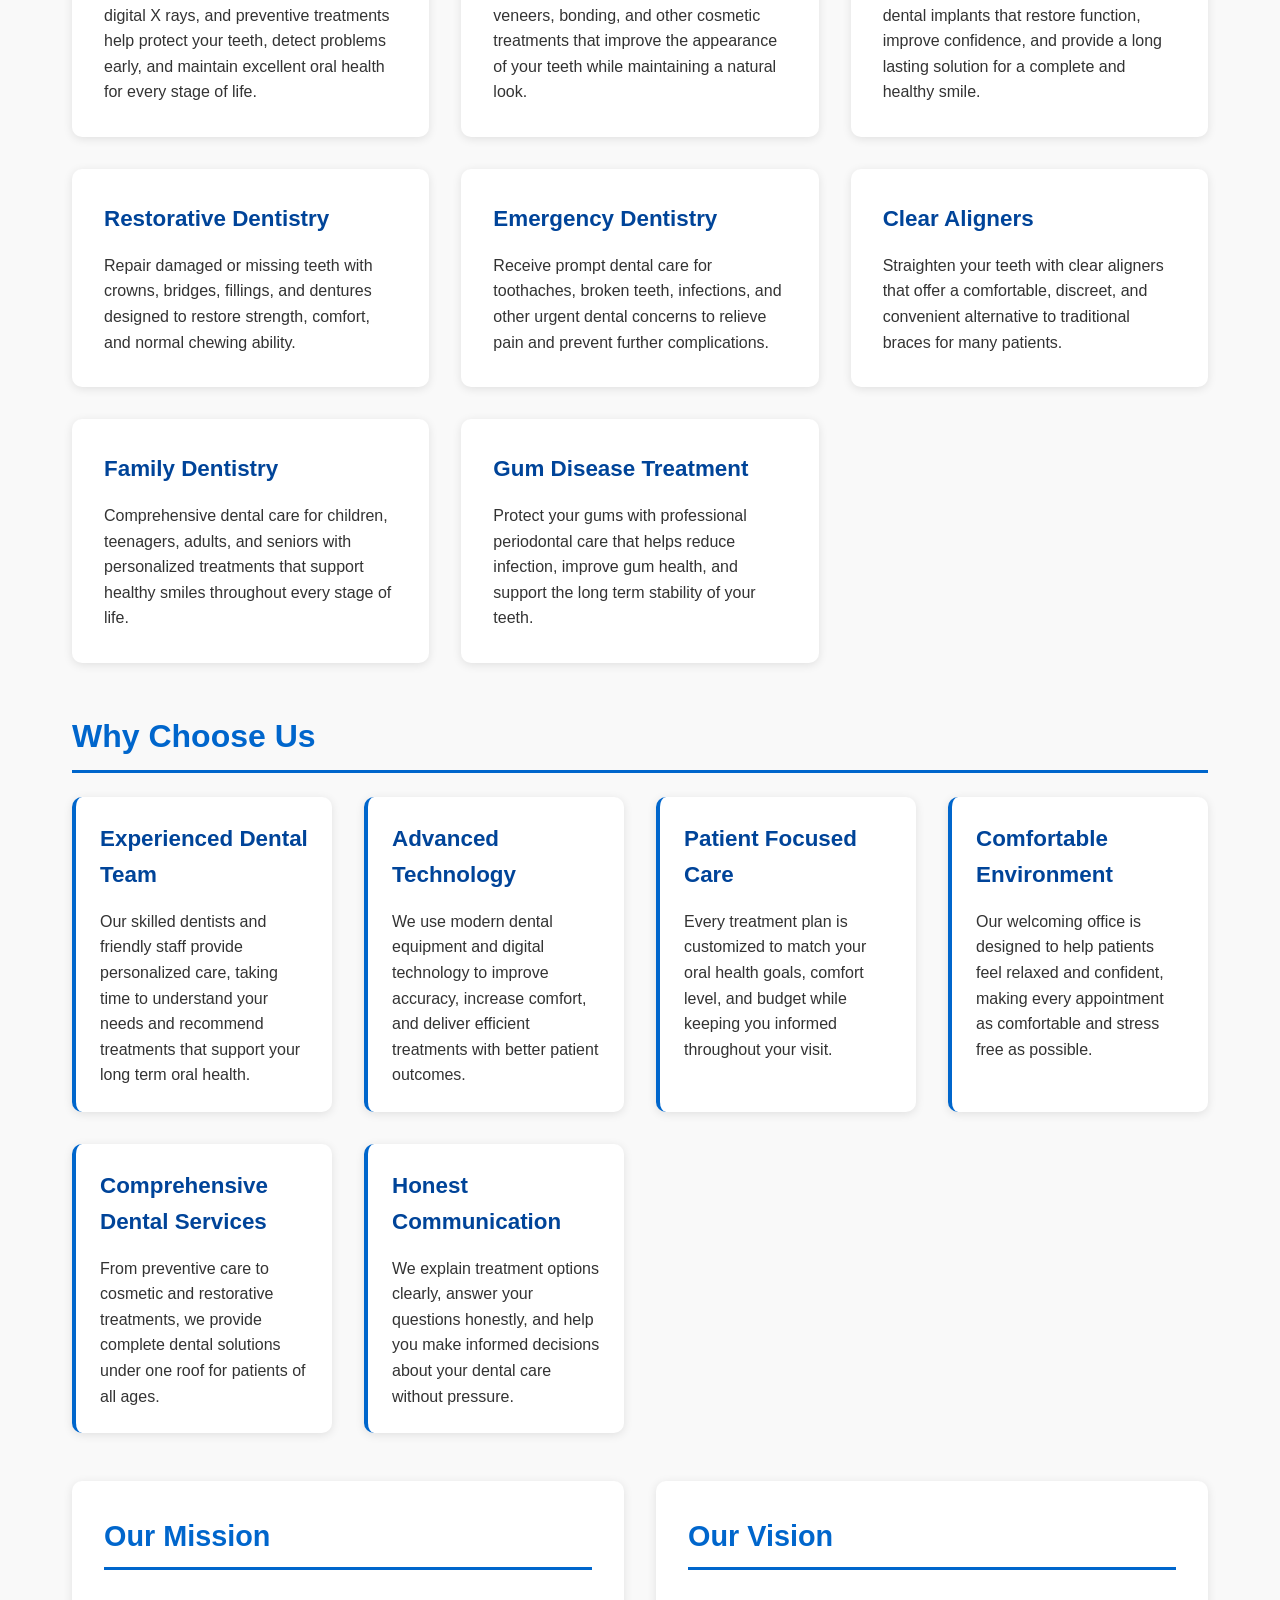
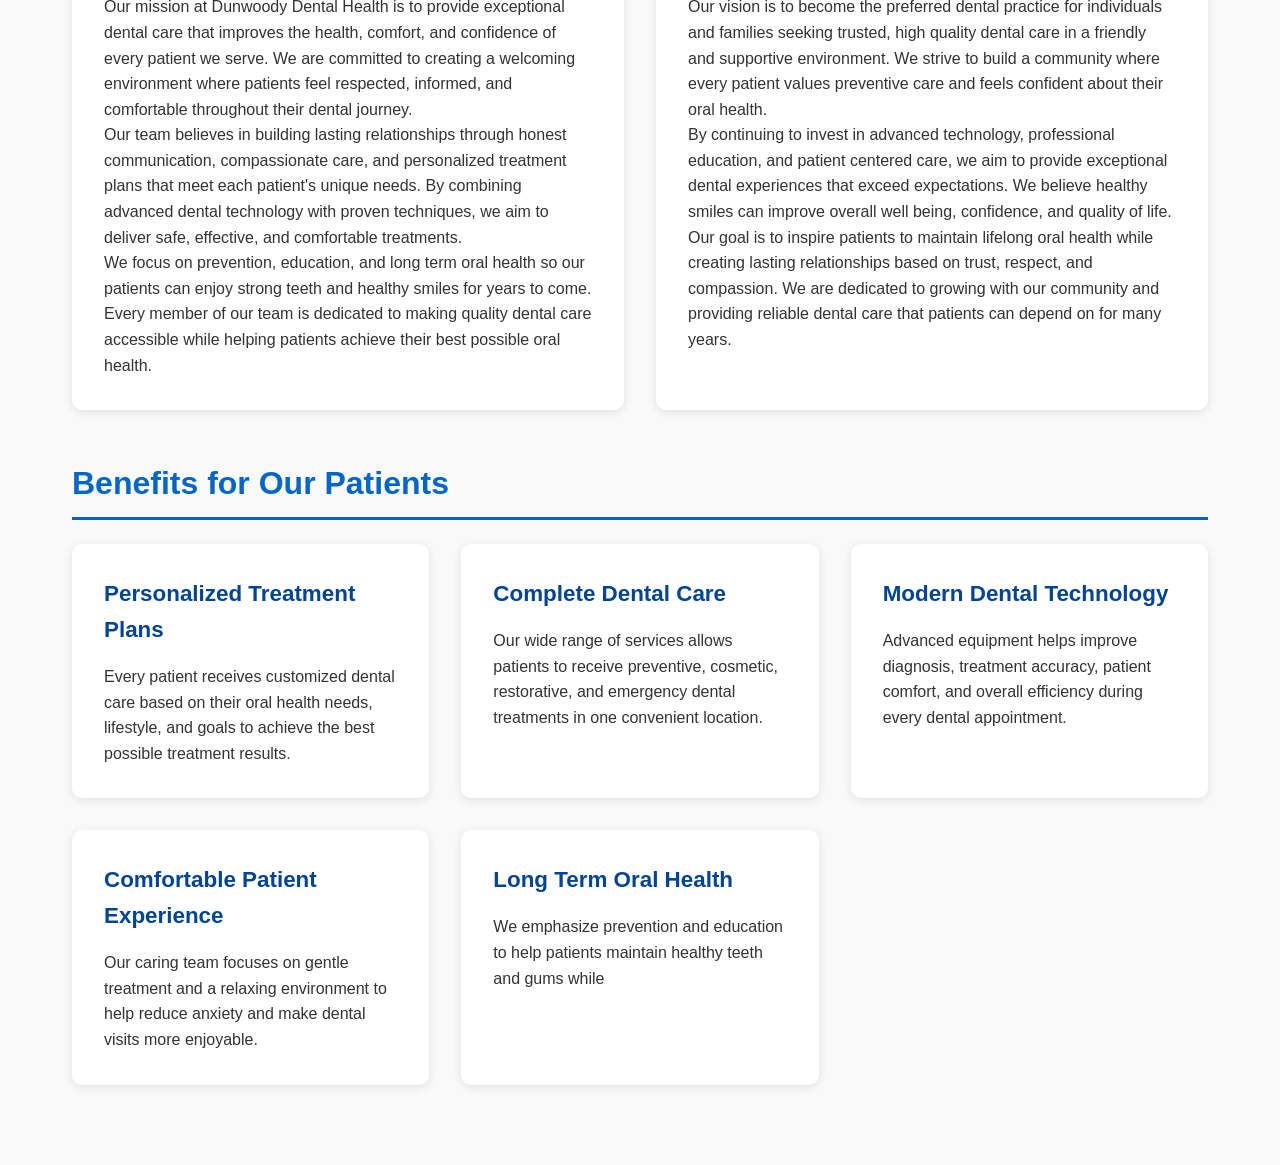
==== commit 8ee8ec8f: "Update index.html" ====
--- a/index.html
+++ b/index.html
@@ -38,14 +38,19 @@
     </header>
 
     <main>
-        <!-- Hero / Intro -->
-        <section class="hero">
-            <h2>About Dunwoody Dental Health</h2>
-            <p>Dunwoody Dental Health is a trusted dental practice dedicated to helping patients achieve healthy, confident smiles through personalized and compassionate care. Our experienced team provides comprehensive dental services for children, adults, and seniors in a comfortable and welcoming environment.</p>
-            <a href="contact.html" class="cta-button">Schedule Your Visit</a>
+        <!-- Hero section with logo -->
+        <section class="hero hero-with-logo">
+            <div class="hero-text">
+                <h2>About Dunwoody Dental Health</h2>
+                <p>Dunwoody Dental Health is a trusted dental practice dedicated to helping patients achieve healthy, confident smiles through personalized and compassionate care. Our experienced team provides comprehensive dental services for children, adults, and seniors in a comfortable and welcoming environment.</p>
+                <a href="contact.html" class="cta-button">Schedule Your Visit</a>
+            </div>
+            <div class="hero-logo">
+                <img src="Dunwoody Dental Health Logo.jpg" alt="Dunwoody Dental Health Logo">
+            </div>
         </section>
 
-        <!-- About Summary -->
+        <!-- About summary -->
         <section class="about-preview">
             <h2>Personalized, Compassionate Dental Care</h2>
             <p>We combine modern dental technology with a patient first approach to deliver high quality treatment tailored to individual needs. From routine cleanings and preventive care to cosmetic dentistry, dental implants, restorative treatments, and emergency dental services, we focus on long term oral health and patient comfort.</p>
@@ -160,58 +165,4 @@
                 </div>
                 <div class="benefit-card">
                     <h3>Long Term Oral Health</h3>
-                    <p>We emphasize prevention and education to help patients maintain healthy teeth and gums while reducing the risk of future dental problems.</p>
-                </div>
-                <div class="benefit-card">
-                    <h3>Trusted Professional Team</h3>
-                    <p>Our experienced dental professionals are committed to delivering reliable care, clear communication, and excellent service at every visit.</p>
-                </div>
-            </div>
-        </section>
-    </main>
-
-    <!-- Footer (same as before with your links) -->
-    <footer>
-        <div class="footer-content">
-            <div class="footer-section">
-                <h3>Dunwoody Dental Health</h3>
-                <p>Providing exceptional dental care that improves the health, comfort, and confidence of every patient.</p>
-            </div>
-            <div class="footer-section">
-                <h3>Quick Links</h3>
-                <ul>
-                    <li><a href="index.html">Home</a></li>
-                    <li><a href="about.html">About Us</a></li>
-                    <li><a href="blog.html">Blog</a></li>
-                    <li><a href="podcast.html">Podcast</a></li>
-                    <li><a href="contact.html">Contact Us</a></li>
-                </ul>
-            </div>
-            <div class="footer-section">
-                <h3>Connect With Us</h3>
-                <div class="social-links">
-                    <a href="https://www.facebook.com/DunwoodyDentalHealth/" target="_blank" rel="noopener noreferrer">Facebook</a>
-                    <a href="https://www.instagram.com/dunwoodydentalhealth/?hl=en" target="_blank" rel="noopener noreferrer">Instagram</a>
-                    <a href="https://x.com/Dunwoody_dds" target="_blank" rel="noopener noreferrer">X (Twitter)</a>
-                    <a href="https://www.youtube.com/@DunwoodyDentalHealth" target="_blank" rel="noopener noreferrer">YouTube</a>
-                    <a href="https://www.tiktok.com/@dunwoodydentalhealth" target="_blank" rel="noopener noreferrer">TikTok</a>
-                </div>
-            </div>
-            <div class="footer-section">
-                <h3>Podcast & Profiles</h3>
-                <div class="social-links">
-                    <a href="https://studio.hubhopper.com/podcasts/484745/details" target="_blank" rel="noopener noreferrer">Hubhopper</a>
-                    <a href="https://www.spreaker.com/podcast/dunwoody-dental-health--7138292" target="_blank" rel="noopener noreferrer">Spreaker</a>
-                    <a href="https://github.com/dunwoodydentalhealth" target="_blank" rel="noopener noreferrer">GitHub</a>
-                    <a href="https://genius.com/dunwoodydentalhealth" target="_blank" rel="noopener noreferrer">Genius</a>
-                    <a href="http://bsky.app/profile/dunwoodydental.bsky.social" target="_blank" rel="noopener noreferrer">Bluesky</a>
-                    <a href="https://connectgalaxy.com/dunwoodydentalhealth" target="_blank" rel="noopener noreferrer">ConnectGalaxy</a>
-                </div>
-            </div>
-        </div>
-        <div class="footer-bottom">
-            <p>&copy; 2026 Dunwoody Dental Health. All rights reserved.</p>
-        </div>
-    </footer>
-</body>
-</html>
+                    <p>We emphasize prevention and education to help patients maintain healthy teeth and gums while
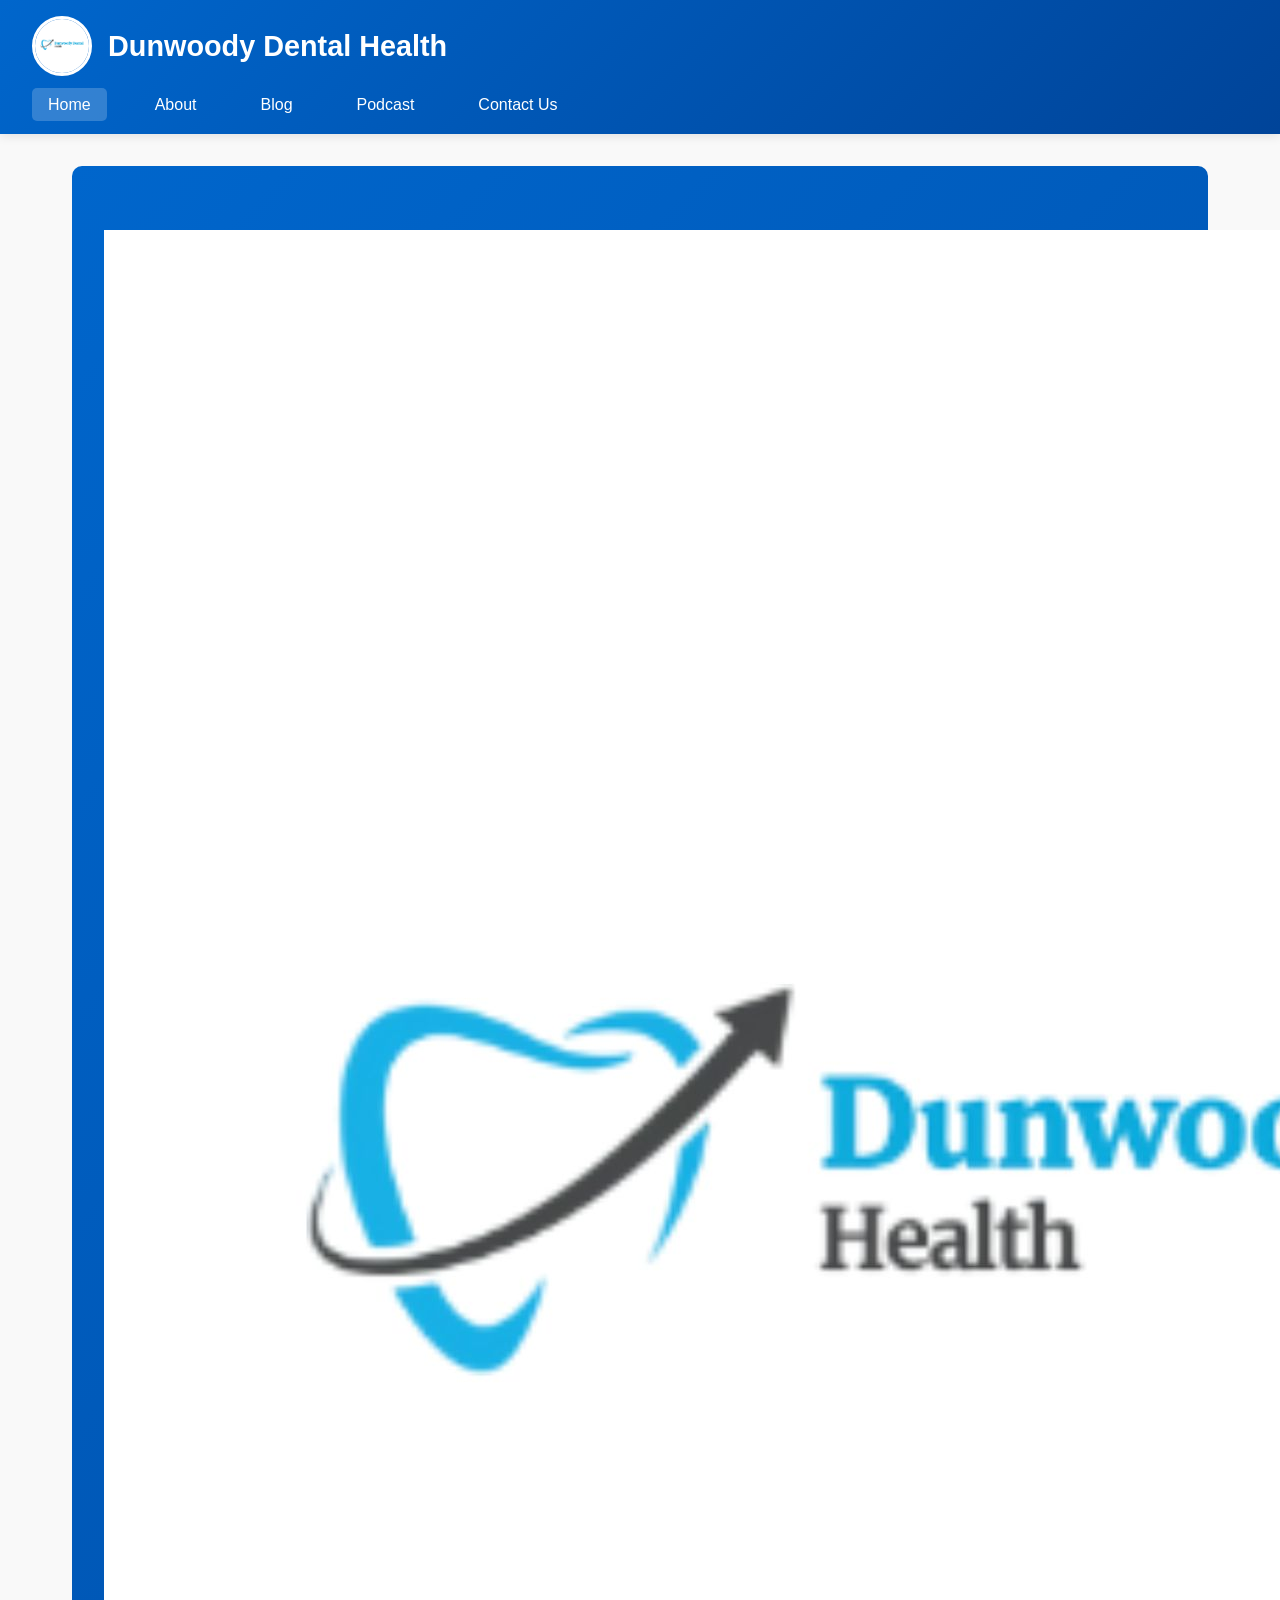
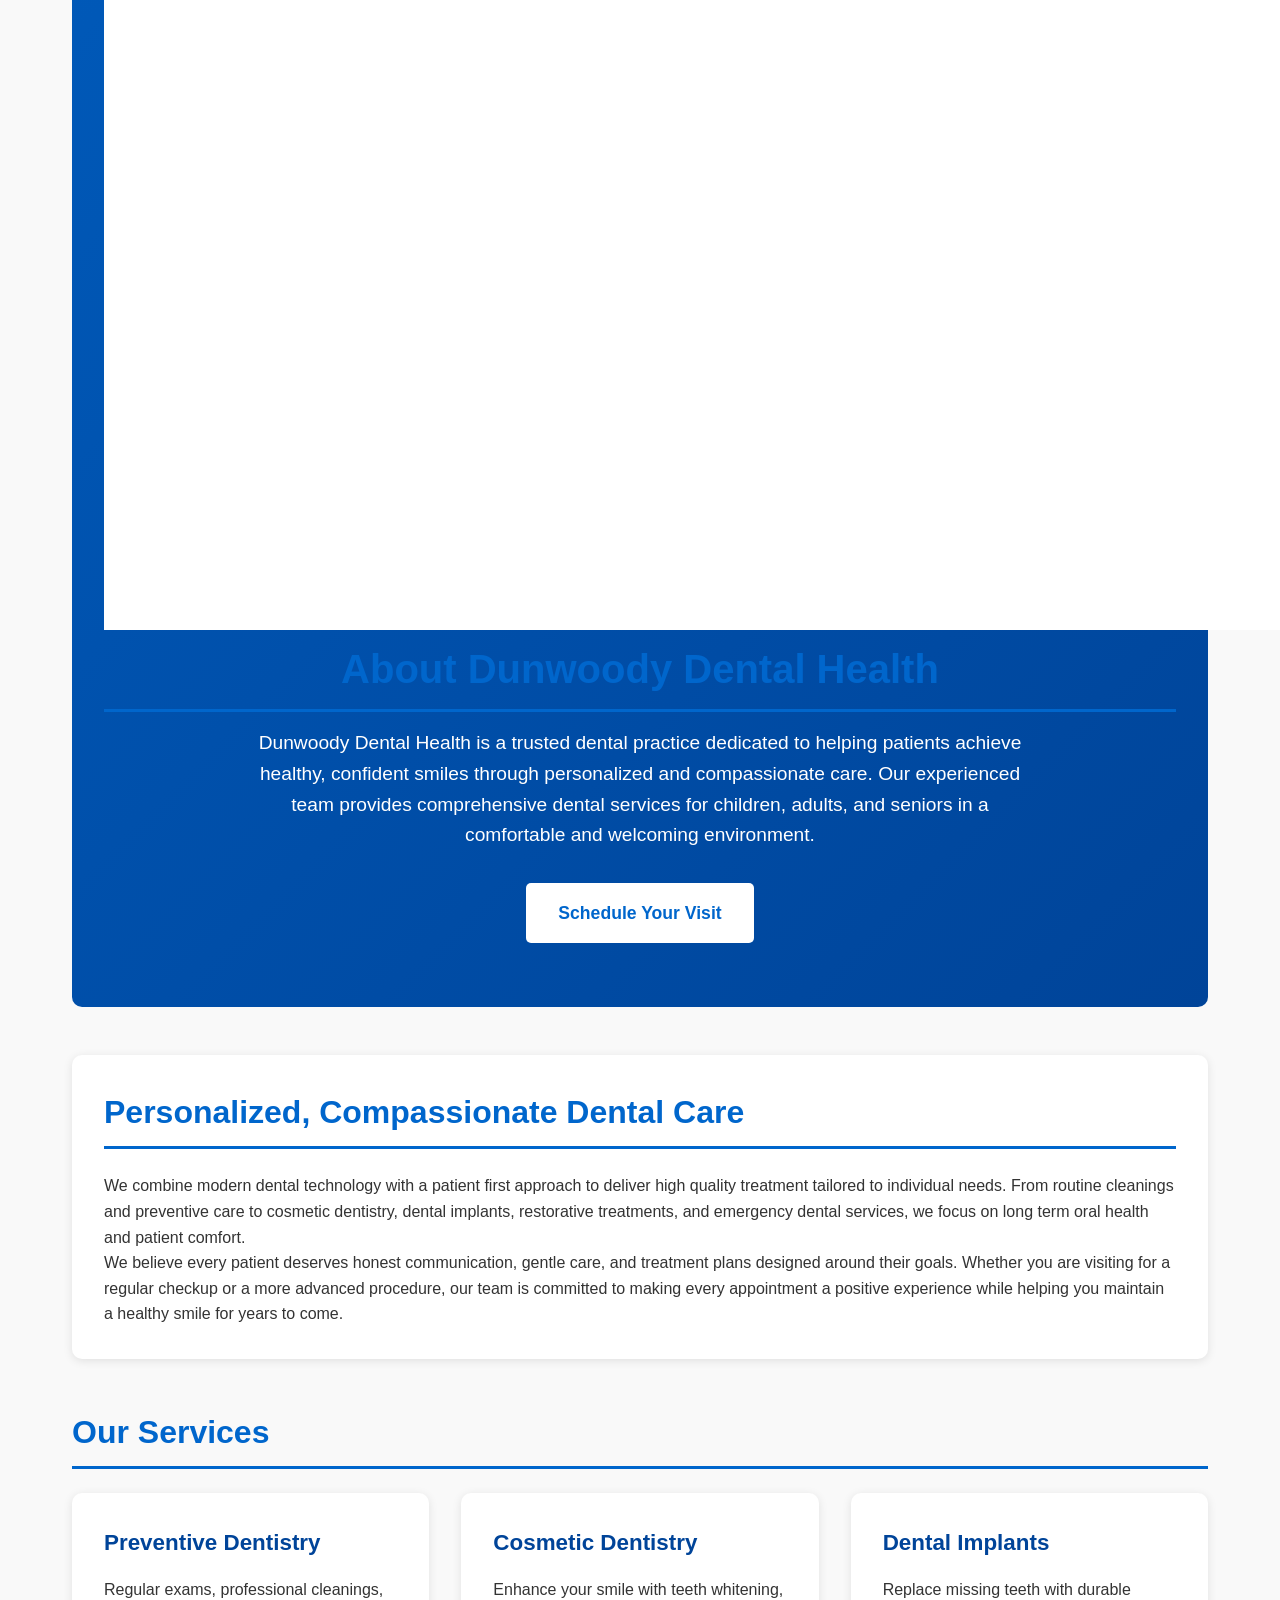
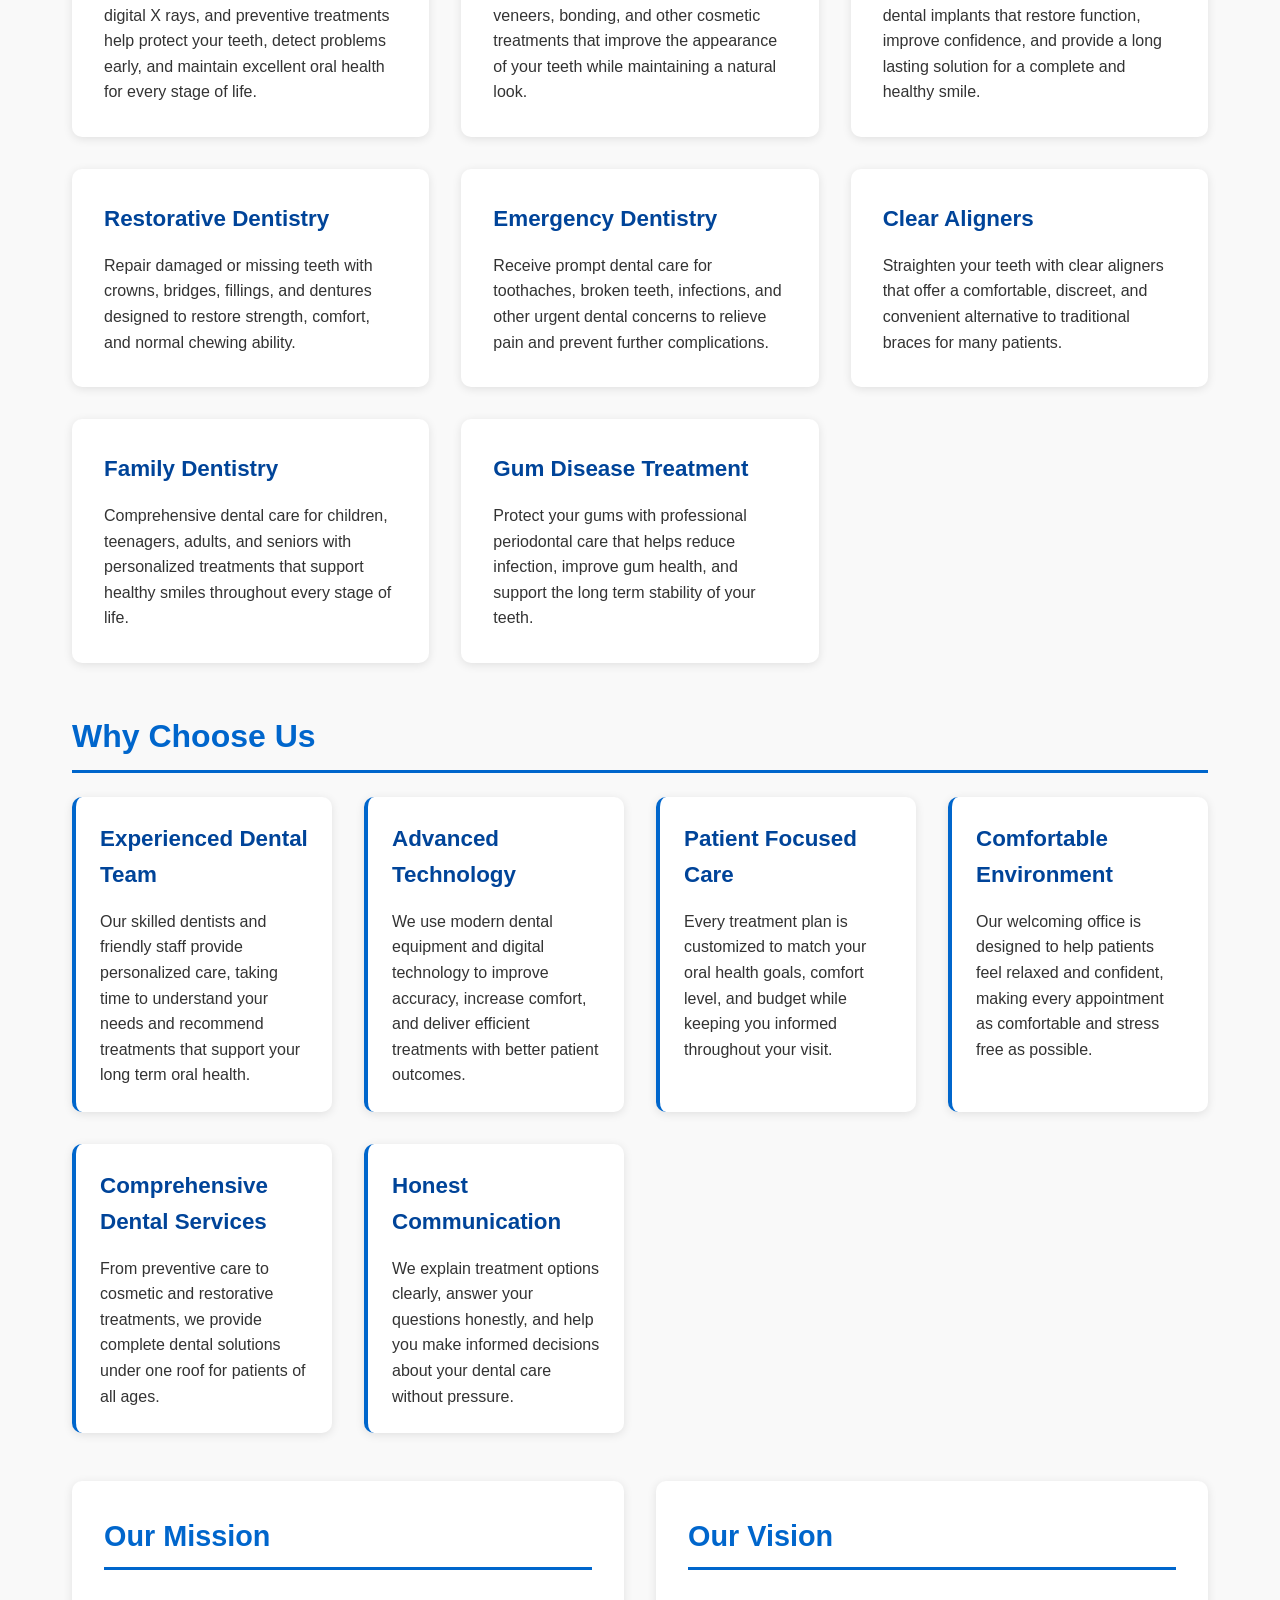
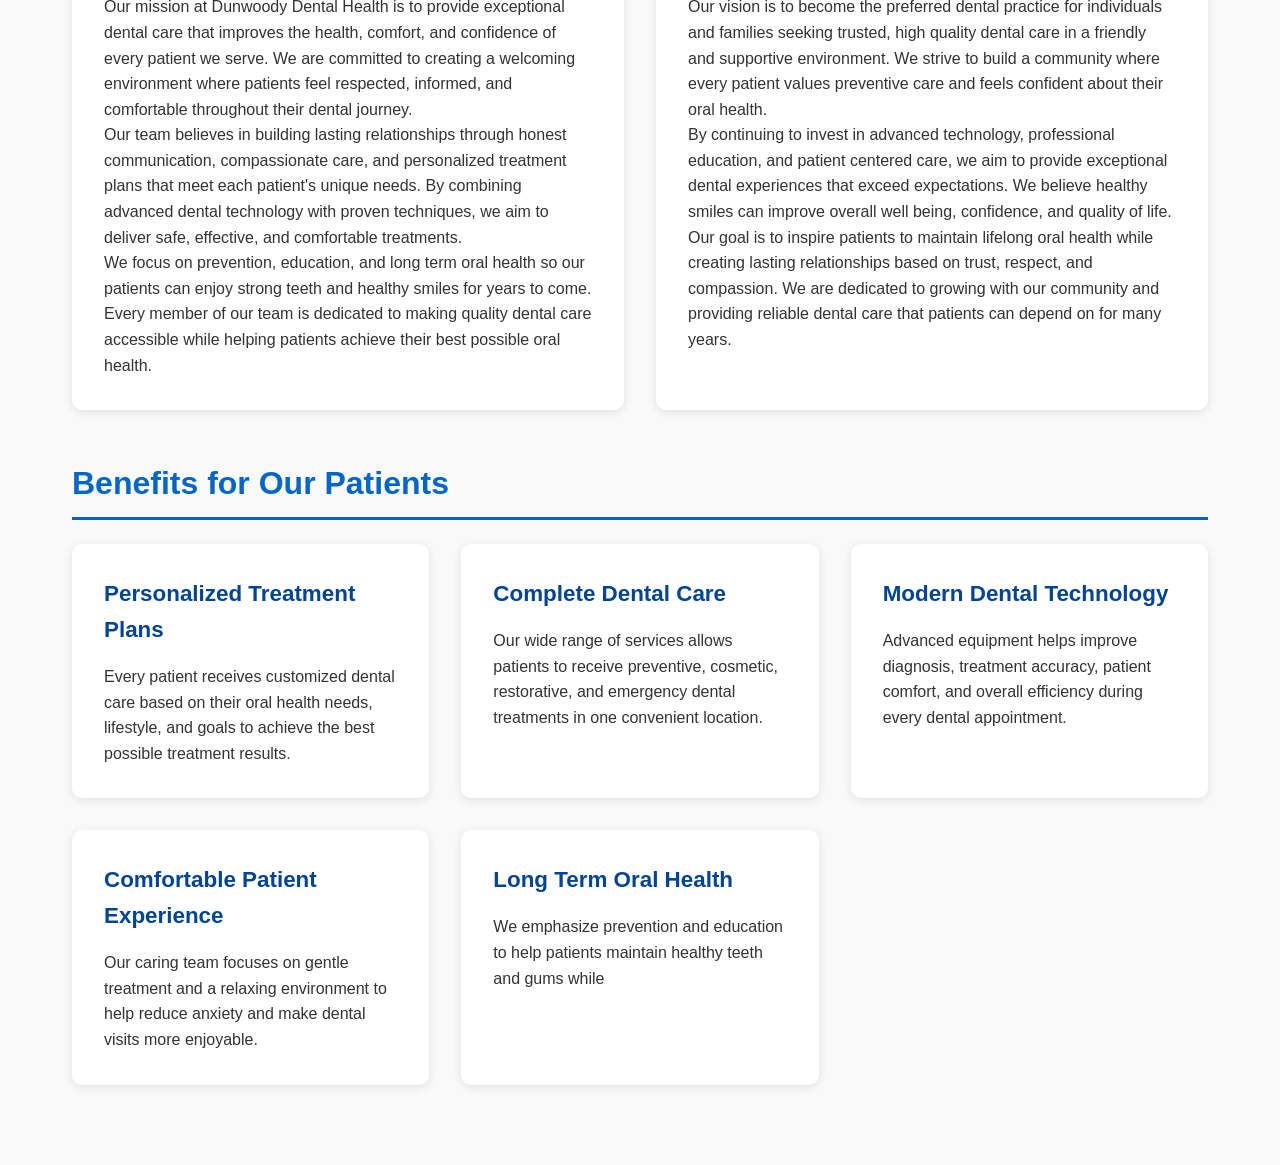
==== commit 8d809ec5: "Update index.html" ====
--- a/index.html
+++ b/index.html
@@ -39,16 +39,16 @@
 
     <main>
         <!-- Hero section with logo -->
-        <section class="hero hero-with-logo">
-            <div class="hero-text">
-                <h2>About Dunwoody Dental Health</h2>
-                <p>Dunwoody Dental Health is a trusted dental practice dedicated to helping patients achieve healthy, confident smiles through personalized and compassionate care. Our experienced team provides comprehensive dental services for children, adults, and seniors in a comfortable and welcoming environment.</p>
-                <a href="contact.html" class="cta-button">Schedule Your Visit</a>
-            </div>
-            <div class="hero-logo">
-                <img src="Dunwoody Dental Health Logo.jpg" alt="Dunwoody Dental Health Logo">
-            </div>
-        </section>
+        <section class="hero">
+    <div class="hero-content">
+        <img src="Dunwoody Dental Health Logo.jpg" alt="Dunwoody Dental Health Logo" class="hero-logo">
+        <div>
+            <h2>About Dunwoody Dental Health</h2>
+            <p>Dunwoody Dental Health is a trusted dental practice dedicated to helping patients achieve healthy, confident smiles through personalized and compassionate care. Our experienced team provides comprehensive dental services for children, adults, and seniors in a comfortable and welcoming environment.</p>
+            <a href="contact.html" class="cta-button">Schedule Your Visit</a>
+        </div>
+    </div>
+</section>
 
         <!-- About summary -->
         <section class="about-preview">
